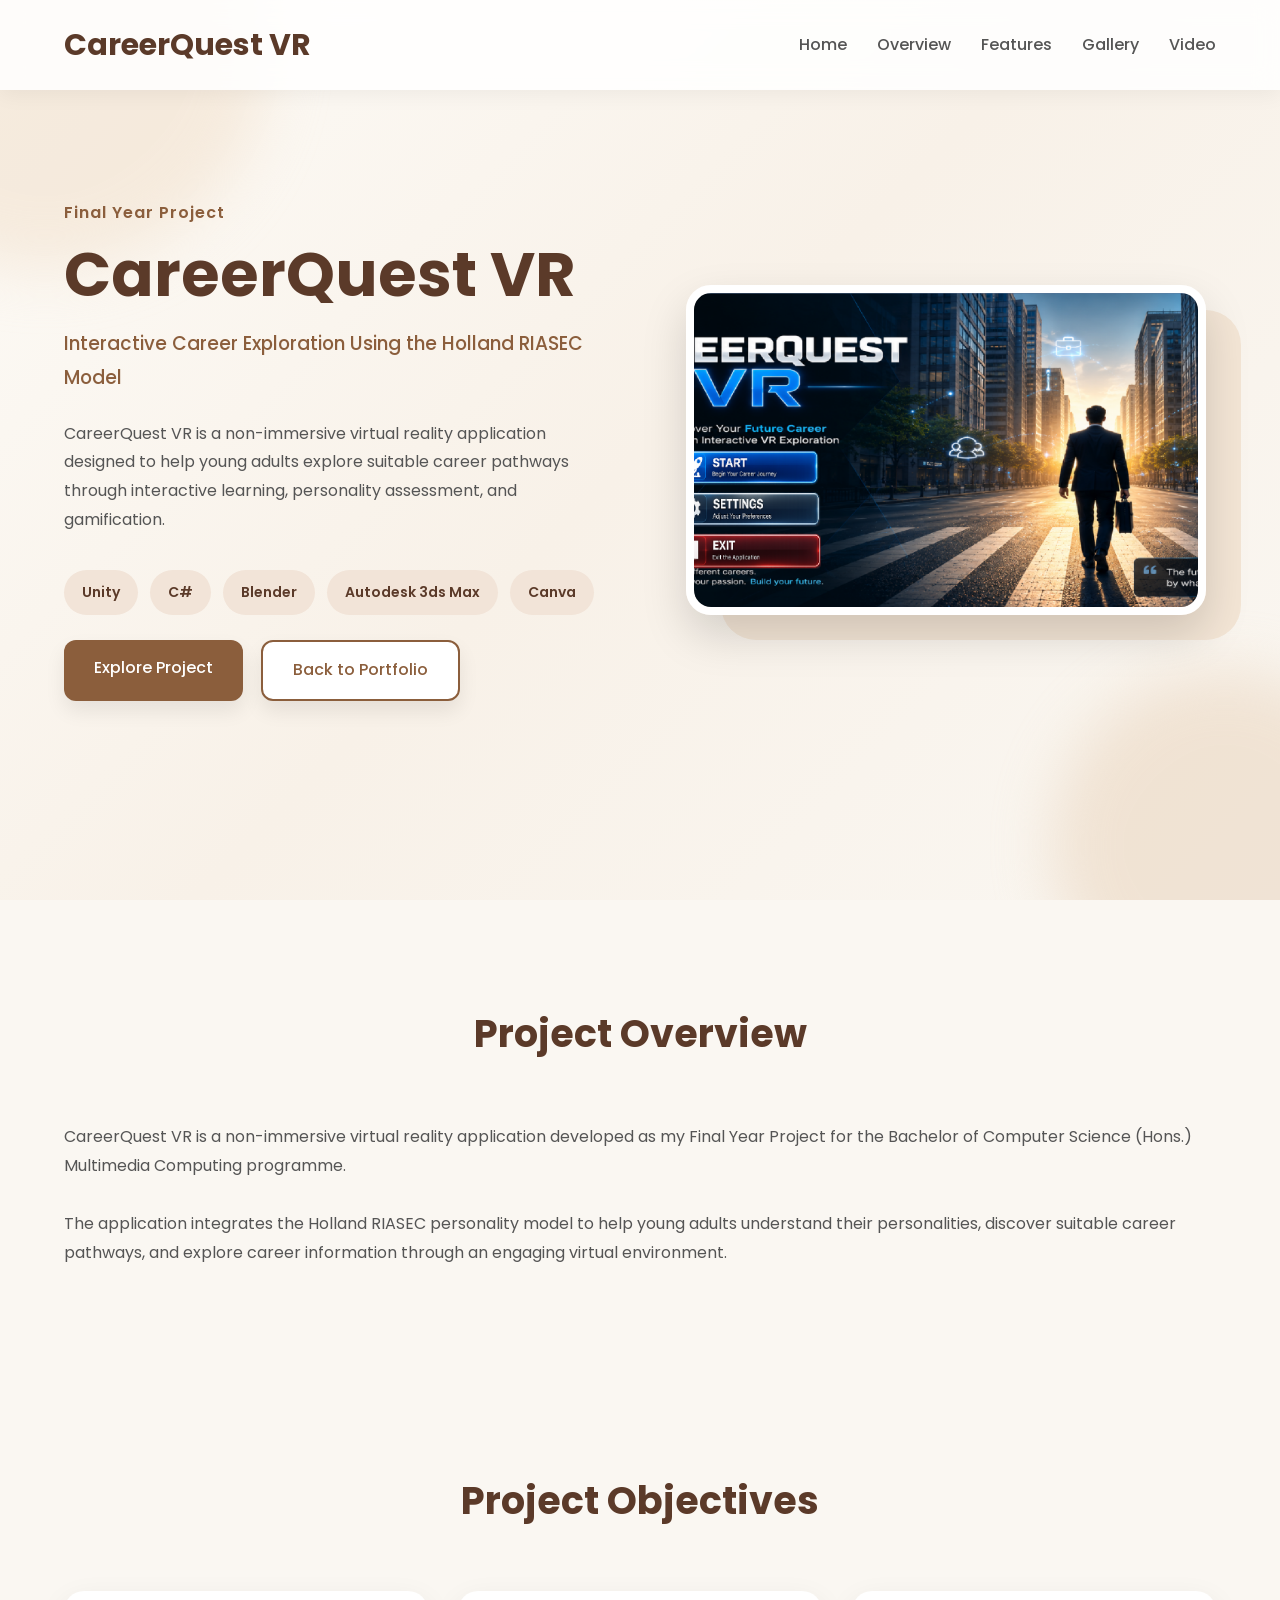
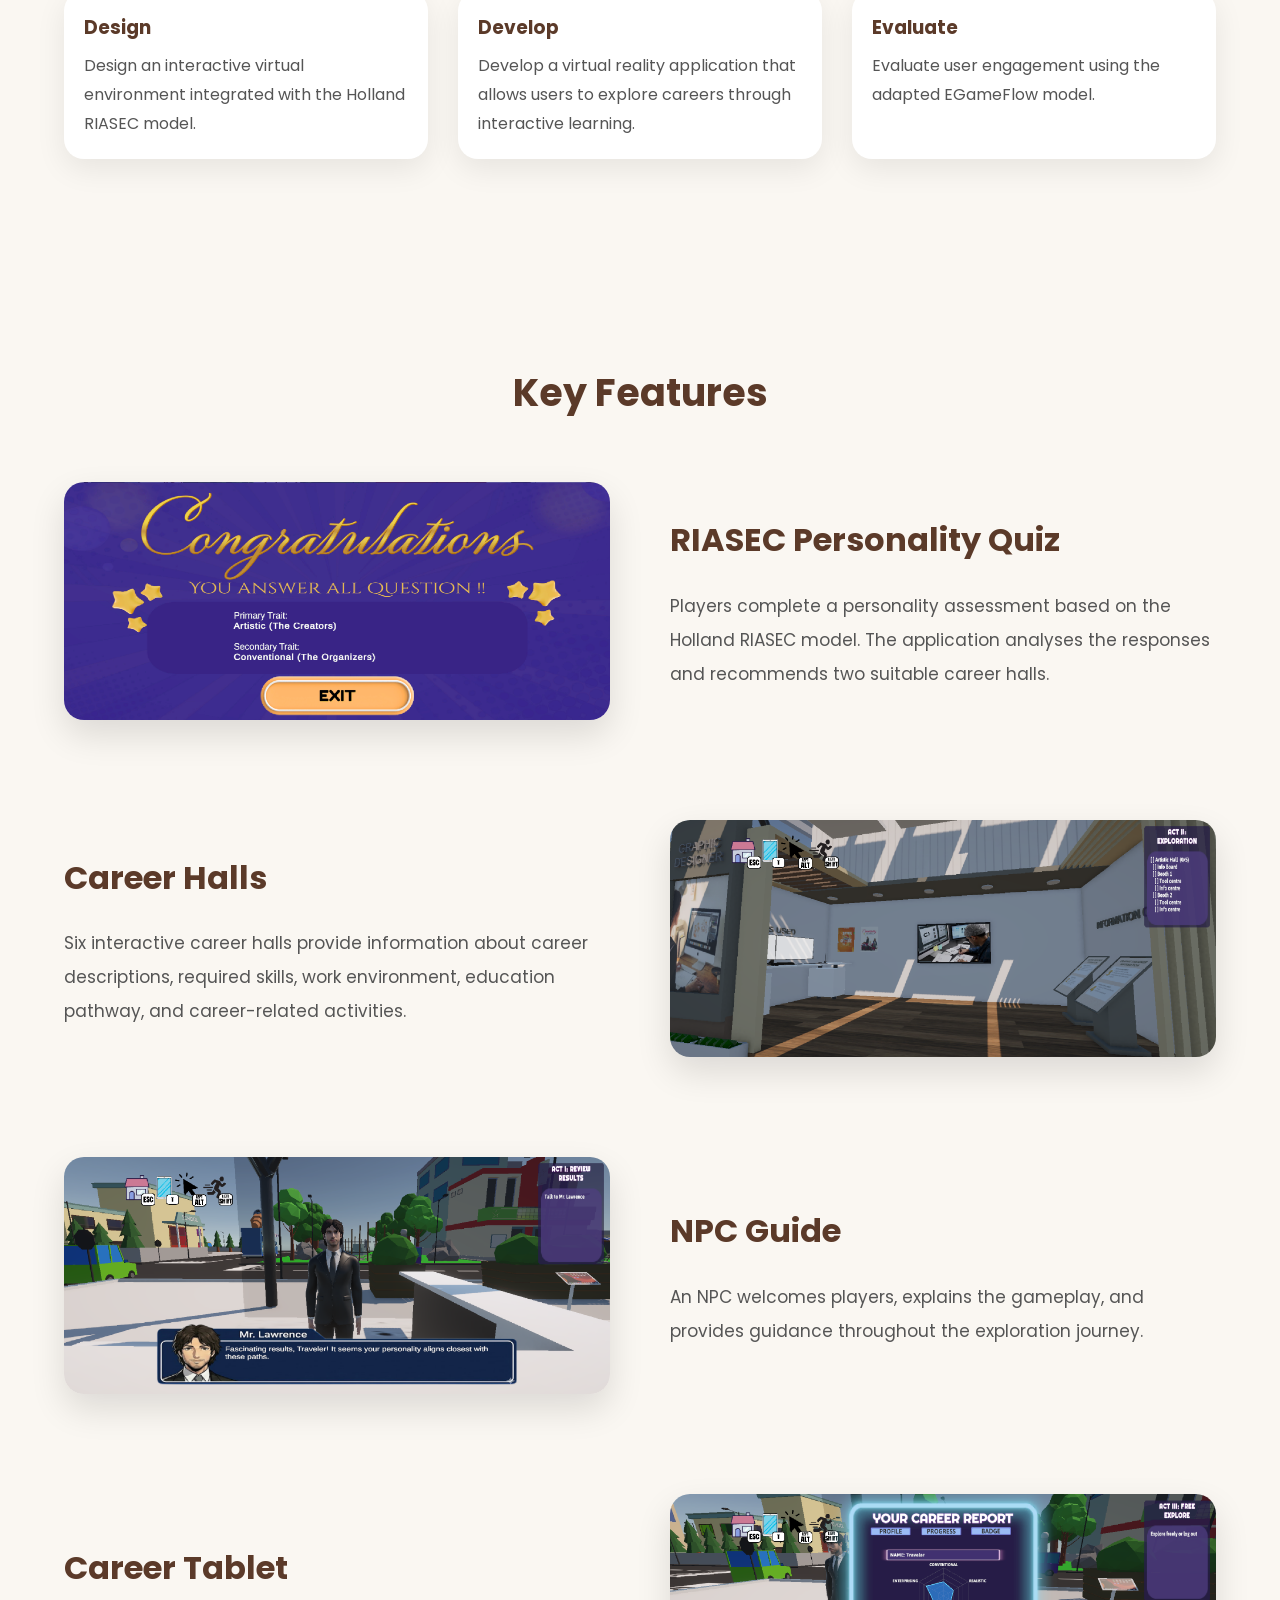
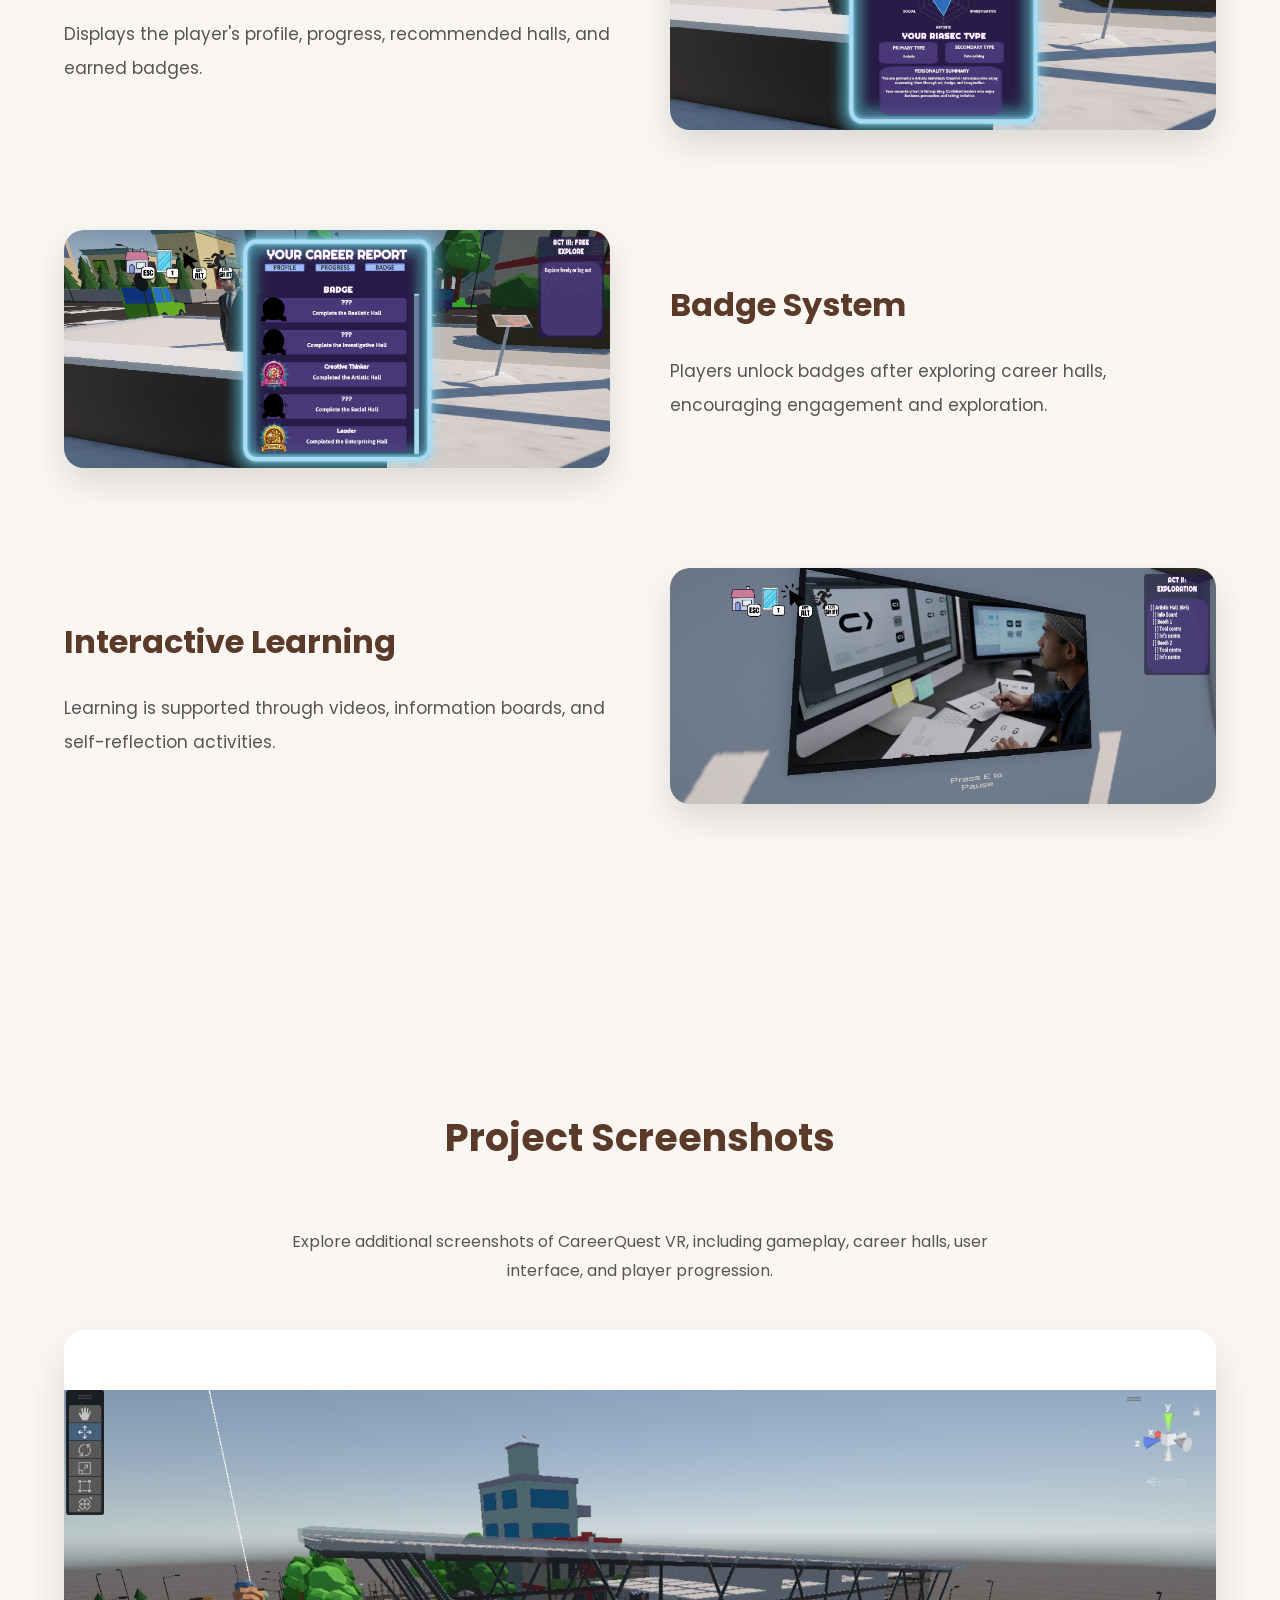
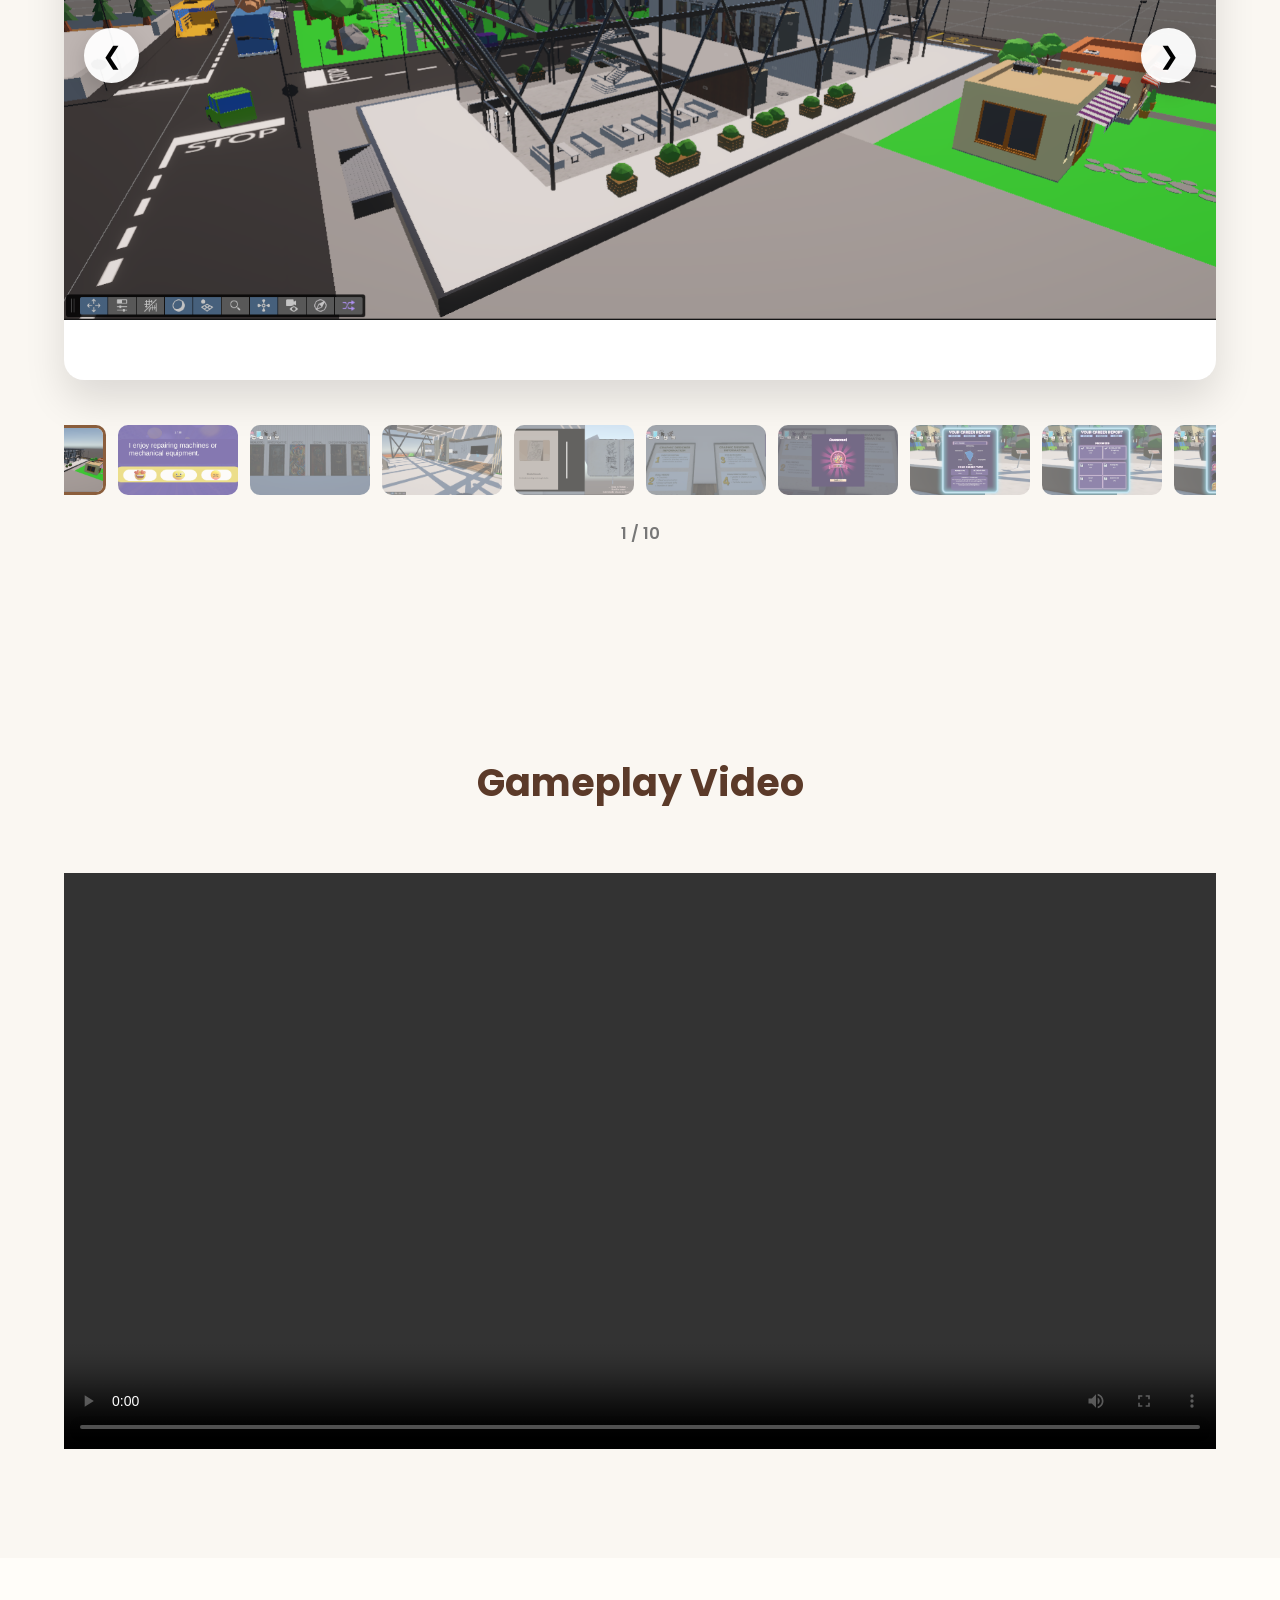
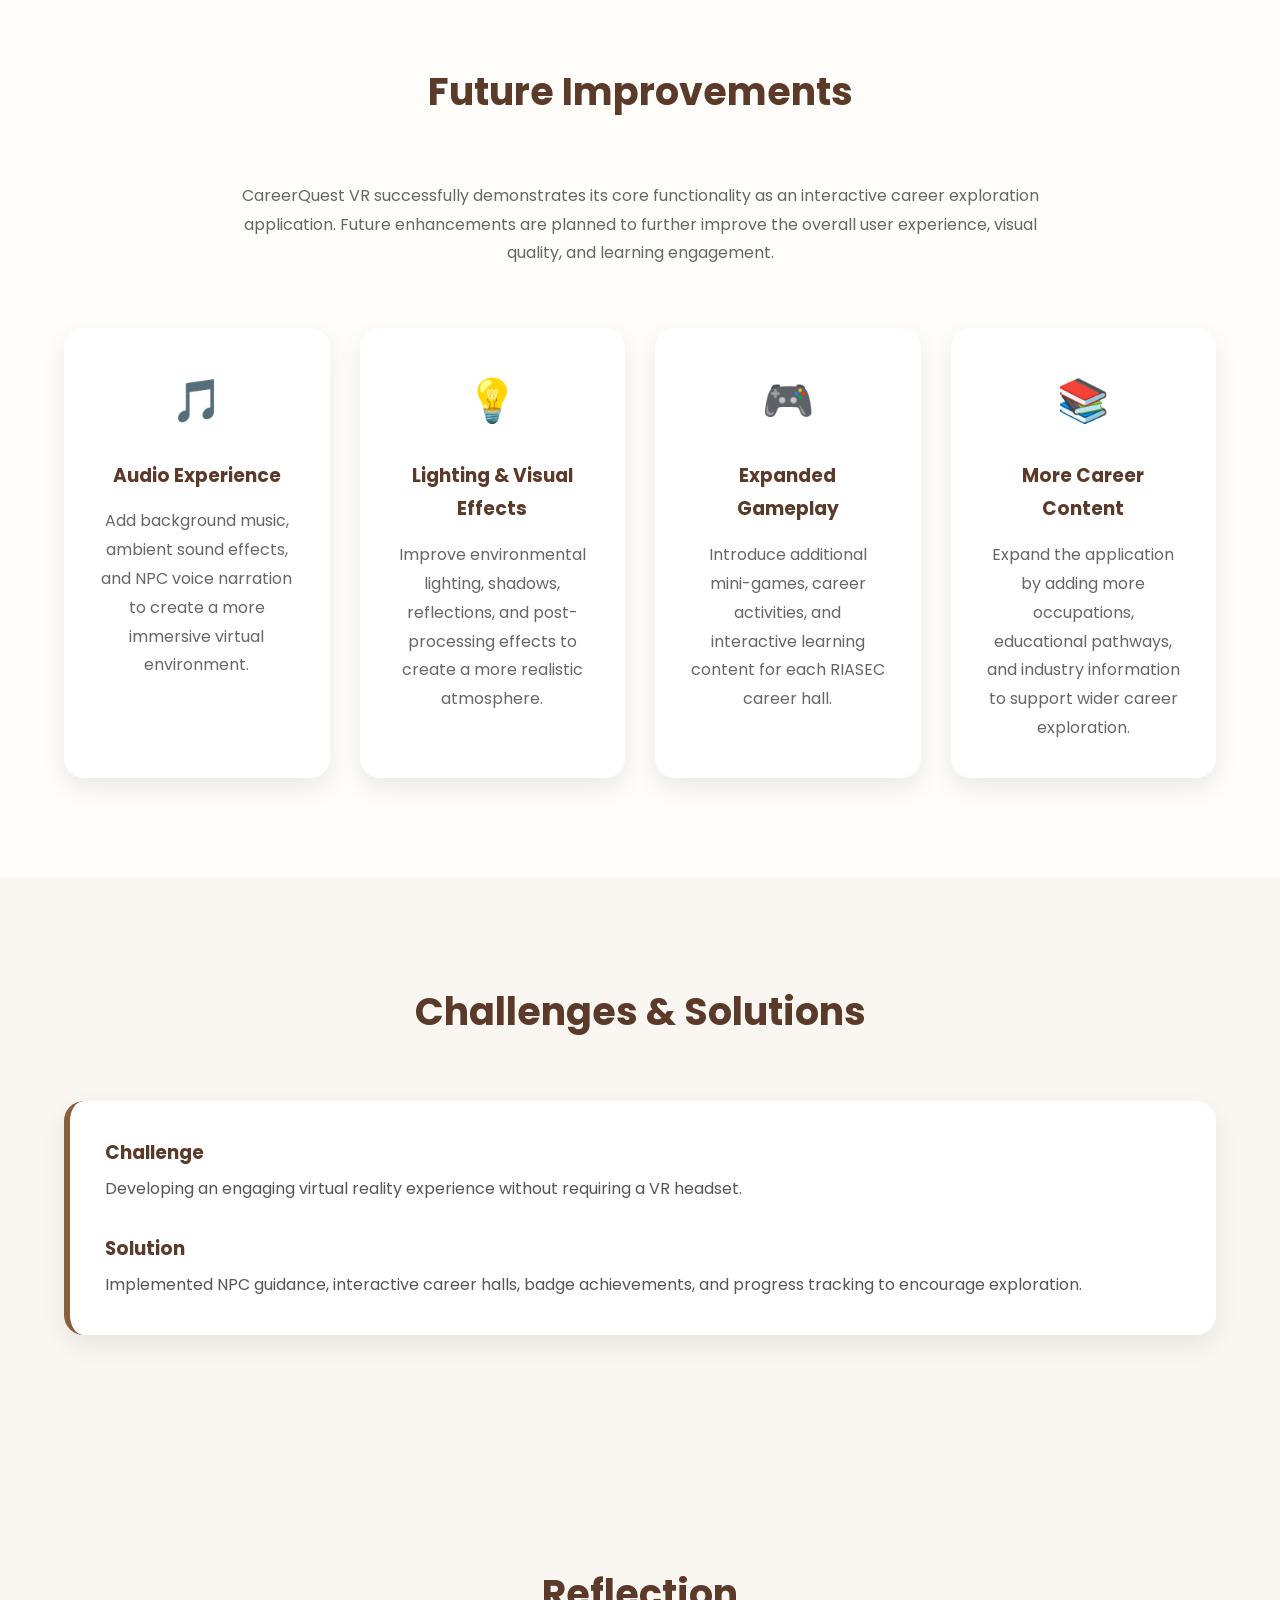
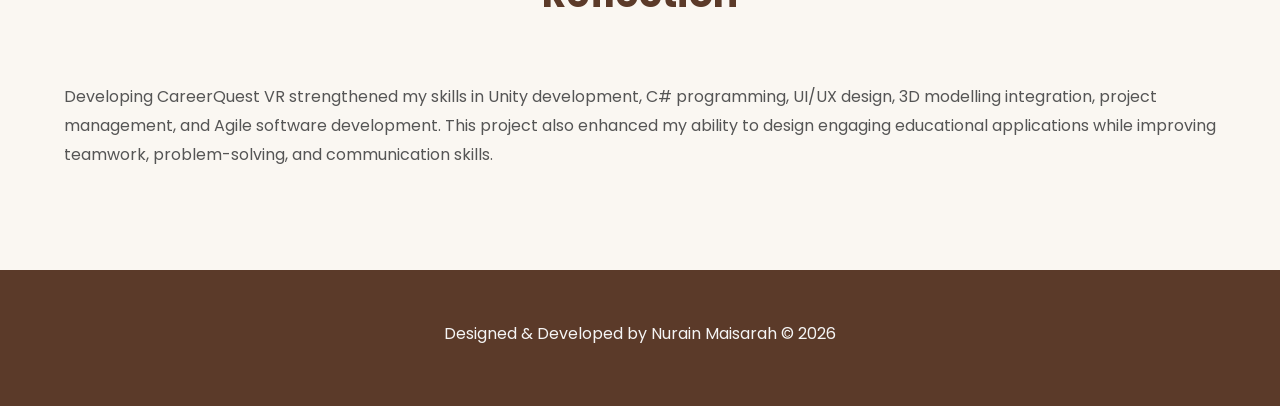
==== careerquest-vr.html @ 4474cc8d "Add files via upload Initial portfolio upload" ====
<!DOCTYPE html>
<html lang="en">

<head>

    <meta charset="UTF-8">

    <meta name="viewport"
          content="width=device-width, initial-scale=1.0">

    <title>CareerQuest VR | Nurain Maisarah</title>

    <link rel="stylesheet"
          href="style.css">

</head>

<body>

<!-- ================= HEADER ================= -->

<header>

    <div class="container">

        <nav>

            <h2 class="logo">

                CareerQuest VR

            </h2>

            <ul>

                <li><a href="index.html">Home</a></li>

                <li><a href="#overview">Overview</a></li>

                <li><a href="#features">Features</a></li>

                <li><a href="#gallery">Gallery</a></li>

                <li><a href="#video">Video</a></li>

            </ul>

        </nav>

    </div>

</header>

<!-- ================= HERO ================= -->

<section class="hero">

<div class="container hero-container">

<div class="hero-text">

<p class="greeting">

Final Year Project

</p>

<h1>

CareerQuest VR

</h1>

<h3>

Interactive Career Exploration
Using the Holland RIASEC Model

</h3>

<p class="intro">

CareerQuest VR is a non-immersive virtual reality application
designed to help young adults explore suitable career pathways
through interactive learning, personality assessment,
and gamification.

</p>

<div class="project-tags">

<span>Unity</span>

<span>C#</span>

<span>Blender</span>

<span>Autodesk 3ds Max</span>

<span>Canva</span>

</div>

<div class="hero-buttons">

<a href="#overview"
class="btn">

Explore Project

</a>

<a href="index.html"
class="btn secondary">

Back to Portfolio

</a>

</div>

</div>

<div class="project-hero-image">

<img src="images/CareerQuest/1.png"
alt="CareerQuest VR">

</div>

</div>

</section>

<!-- ================= OVERVIEW ================= -->

<section id="overview">

<div class="container">

<h2>

Project Overview

</h2>

<p>

CareerQuest VR is a non-immersive virtual reality application
developed as my Final Year Project for the Bachelor of Computer
Science (Hons.) Multimedia Computing programme.

</p>

<br>

<p>

The application integrates the Holland RIASEC personality model
to help young adults understand their personalities,
discover suitable career pathways, and explore career information
through an engaging virtual environment.

</p>

</div>

</section>

<!-- ================= OBJECTIVES ================= -->

<section>

<div class="container">

<h2>

Project Objectives

</h2>

<div class="project-grid">

<div class="project-card">

<h3>

Design

</h3>

<p>

Design an interactive virtual environment
integrated with the Holland RIASEC model.

</p>

</div>

<div class="project-card">

<h3>

Develop

</h3>

<p>

Develop a virtual reality application
that allows users to explore careers
through interactive learning.

</p>

</div>

<div class="project-card">

<h3>

Evaluate

</h3>

<p>

Evaluate user engagement using
the adapted EGameFlow model.

</p>

</div>

</div>

</div>

</section>

<!-- ================= FEATURES ================= -->

<section id="features">

<div class="container">

<h2>

Key Features

</h2>

<!-- Feature 1 -->

<div class="feature-section">

    <div class="feature-image">

        <img src="images/CareerQuest/5.png"
             alt="RIASEC Quiz">

    </div>

    <div class="feature-text">

        <h3>RIASEC Personality Quiz</h3>

        <p>

            Players complete a personality assessment
            based on the Holland RIASEC model.
            The application analyses the responses
            and recommends two suitable career halls.

        </p>

    </div>

</div>

<!-- Feature 2 -->

<div class="feature-section reverse">

    <div class="feature-image">

        <img src="images/CareerQuest/8.png">

    </div>

    <div class="feature-text">

        <h3>Career Halls</h3>

        <p>

            Six interactive career halls provide
            information about career descriptions,
            required skills,
            work environment,
            education pathway,
            and career-related activities.

        </p>

    </div>

</div>

<!-- Feature 3 -->

<div class="feature-section">

    <div class="feature-image">

        <img src="images/CareerQuest/3.png">

    </div>

    <div class="feature-text">

        <h3>NPC Guide</h3>

        <p>

            An NPC welcomes players,
            explains the gameplay,
            and provides guidance
            throughout the exploration journey.

        </p>

    </div>

</div>

<!-- Feature 4 -->

<div class="feature-section reverse">

    <div class="feature-image">

        <img src="images/CareerQuest/13.png">

    </div>

    <div class="feature-text">

        <h3>Career Tablet</h3>

        <p>

            Displays the player's profile,
            progress,
            recommended halls,
            and earned badges.

        </p>

    </div>

</div>

<!-- Feature 5 -->

<div class="feature-section">

    <div class="feature-image">

        <img src="images/CareerQuest/15.png">

    </div>

    <div class="feature-text">

        <h3>Badge System</h3>

        <p>

            Players unlock badges after
            exploring career halls,
            encouraging engagement
            and exploration.

        </p>

    </div>

</div>

<!-- Feature 6 -->

<div class="feature-section reverse">

    <div class="feature-image">

        <img src="images/CareerQuest/10.png">

    </div>

    <div class="feature-text">

        <h3>Interactive Learning</h3>

        <p>

            Learning is supported through
            videos,
            information boards,
            and self-reflection activities.

        </p>

    </div>

</div>

</div>

</section>

<!-- ================= GALLERY ================= -->

<section id="gallery">

<div class="container">

<h2>

Project Screenshots

</h2>

<p class="gallery-description">

Explore additional screenshots of CareerQuest VR,
including gameplay, career halls, user interface,
and player progression.

</p>

<div class="gallery-viewer">

    <button class="gallery-nav" id="prevGallery">

        &#10094;

    </button>

    <img id="gallery-main"

         src="images/CareerQuest/2.png"

         alt="CareerQuest Screenshot">

    <button class="gallery-nav" id="nextGallery">

        &#10095;

    </button>

</div>

<div class="thumbnail-container">

    <img class="gallery-thumb active"
         src="images/CareerQuest/2.png">

    <img class="gallery-thumb"
         src="images/CareerQuest/4.png">

    <img class="gallery-thumb"
         src="images/CareerQuest/6.png">

    <img class="gallery-thumb"
         src="images/CareerQuest/7.png">

    <img class="gallery-thumb"
         src="images/CareerQuest/9.png">

    <img class="gallery-thumb"
         src="images/CareerQuest/11.png">

    <img class="gallery-thumb"
         src="images/CareerQuest/12.png">

    <img class="gallery-thumb"
         src="images/CareerQuest/13.png">

    <img class="gallery-thumb"
         src="images/CareerQuest/14.png">

    <img class="gallery-thumb"
         src="images/CareerQuest/15.png">     

</div>

<p class="gallery-counter">

<span id="current-image">

1

</span>

/

10

</p>

</div>

</section>

<!-- ================= VIDEO ================= -->

<section id="video">

<div class="container">

<h2>

Gameplay Video

</h2>

<video controls width="100%">

<source src="video\CareerQuest Flow.mp4"
type="video/mp4">

</video>

</div>

</section>

<!-- ==========================================
     FUTURE IMPROVEMENTS
========================================== -->

<section id="future">

    <div class="container">

        <h2>Future Improvements</h2>

        <p class="future-intro">

            CareerQuest VR successfully demonstrates its core functionality
            as an interactive career exploration application. Future
            enhancements are planned to further improve the overall user
            experience, visual quality, and learning engagement.

        </p>

        <div class="future-grid">

            <div class="future-card">

                <div class="future-icon">🎵</div>

                <h3>Audio Experience</h3>

                <p>

                    Add background music, ambient sound effects,
                    and NPC voice narration to create a more
                    immersive virtual environment.

                </p>

            </div>

            <div class="future-card">

                <div class="future-icon">💡</div>

                <h3>Lighting & Visual Effects</h3>

                <p>

                    Improve environmental lighting,
                    shadows, reflections,
                    and post-processing effects
                    to create a more realistic atmosphere.

                </p>

            </div>

            <div class="future-card">

                <div class="future-icon">🎮</div>

                <h3>Expanded Gameplay</h3>

                <p>

                    Introduce additional mini-games,
                    career activities,
                    and interactive learning content
                    for each RIASEC career hall.

                </p>

            </div>

            <div class="future-card">

                <div class="future-icon">📚</div>

                <h3>More Career Content</h3>

                <p>

                    Expand the application by adding
                    more occupations,
                    educational pathways,
                    and industry information
                    to support wider career exploration.

                </p>

            </div>

        </div>

    </div>

</section>

<!-- ================= CHALLENGES ================= -->

<section>

<div class="container">

<h2>

Challenges & Solutions

</h2>

<div class="education-card">

<h3>

Challenge

</h3>

<p>

Developing an engaging virtual reality
experience without requiring a VR headset.

</p>

<br>

<h3>

Solution

</h3>

<p>

Implemented NPC guidance,
interactive career halls,
badge achievements,
and progress tracking
to encourage exploration.

</p>

</div>

</div>

</section>

<!-- ================= REFLECTION ================= -->

<section>

<div class="container">

<h2>

Reflection

</h2>

<p>

Developing CareerQuest VR strengthened my
skills in Unity development, C# programming,
UI/UX design, 3D modelling integration,
project management, and Agile software
development. This project also enhanced
my ability to design engaging educational
applications while improving teamwork,
problem-solving, and communication skills.

</p>

</div>

</section>

<!-- ================= FOOTER ================= -->

<footer>

<p>

Designed & Developed by Nurain Maisarah © 2026

</p>

</footer>

<script src="script.js"></script>

</body>

</html>
---- style.css ----
/* =====================================================
   GOOGLE FONT
===================================================== */

@import url('https://fonts.googleapis.com/css2?family=Poppins:wght@300;400;500;600;700&display=swap');

/* =====================================================
   RESET
===================================================== */

*{
    margin:0;
    padding:0;
    box-sizing:border-box;
    scroll-behavior:smooth;
    font-family:'Poppins',sans-serif;
}

html{

    scroll-padding-top:90px;

}

body{

    background:#FAF7F2;

    color:#444;

    line-height:1.8;

    overflow-x:hidden;

}

/* =====================================================
   CONTAINER
===================================================== */

.container{

    width:90%;

    max-width:1200px;

    margin:auto;

}

/* =====================================================
   COMMON
===================================================== */

section{

    padding:100px 0;

}

section h2{

    text-align:center;

    color:#5B3A29;

    font-size:38px;

    margin-bottom:55px;

    font-weight:700;

}

p{

    color:#555;

}

img{

    max-width:100%;

    display:block;

}

/* =====================================================
   HEADER
===================================================== */

header{

    position:fixed;

    top:0;

    left:0;

    width:100%;

    z-index:999;

    background:rgba(255,255,255,.85);

    backdrop-filter:blur(12px);

    box-shadow:0 5px 20px rgba(0,0,0,.05);

}

nav{

    display:flex;

    justify-content:space-between;

    align-items:center;

    padding:18px 0;

}

.logo{

    color:#5B3A29;

    font-size:30px;

    font-weight:700;

}

nav ul{

    display:flex;

    list-style:none;

    gap:30px;

}

nav ul li{

    list-style:none;

}

nav ul li a{

    text-decoration:none;

    color:#555;

    font-weight:500;

    transition:.3s;

    position:relative;

}

nav ul li a::after{

    content:"";

    position:absolute;

    left:0;

    bottom:-5px;

    width:0;

    height:2px;

    background:#8B5E3C;

    transition:.3s;

}

nav ul li a:hover{

    color:#8B5E3C;

}

nav ul li a:hover::after{

    width:100%;

}

/* =====================================================
   BUTTONS
===================================================== */

.btn{

    display:inline-block;

    padding:14px 30px;

    border-radius:12px;

    text-decoration:none;

    background:#8B5E3C;

    color:white;

    font-weight:500;

    transition:.3s;

    box-shadow:0 10px 20px rgba(0,0,0,.08);

}

.btn:hover{

    transform:translateY(-5px);

}

.btn.secondary{

    background:white;

    color:#8B5E3C;

    border:2px solid #8B5E3C;

}

.btn.secondary:hover{

    background:#8B5E3C;

    color:white;

}

/* =====================================================
   HERO
===================================================== */

.hero{

    min-height:100vh;

    display:flex;

    align-items:center;

    position:relative;

    overflow:hidden;

    background:linear-gradient(
        135deg,
        #FDFBF7,
        #F8F1E8,
        #FAF7F2);

}

/* Decorative Blob */

.hero::before{

    content:"";

    position:absolute;

    width:450px;

    height:450px;

    background:#F0DDC7;

    border-radius:50%;

    top:-180px;

    left:-180px;

    opacity:.5;

    filter:blur(30px);

}

.hero::after{

    content:"";

    position:absolute;

    width:350px;

    height:350px;

    background:#E6CDB2;

    border-radius:50%;

    bottom:-120px;

    right:-120px;

    opacity:.45;

    filter:blur(30px);

}

.hero-container{

    display:flex;

    justify-content:space-between;

    align-items:center;

    gap:70px;

    position:relative;

    z-index:2;

}

.hero-text{

    flex:1;

}

.greeting{

    color:#8B5E3C;

    font-weight:600;

    margin-bottom:10px;

    letter-spacing:1px;

}

.hero-text h1{

    font-size:62px;

    color:#5B3A29;

    line-height:1.2;

    margin-bottom:15px;

}

.hero-text h3{

    color:#8B5E3C;

    font-weight:500;

    margin-bottom:25px;

}

.intro{

    max-width:520px;

    margin-bottom:35px;

}

.hero-buttons{

    display:flex;

    gap:18px;

    flex-wrap:wrap;

}

/* =====================================================
   HERO IMAGE (Portfolio)
===================================================== */

.hero-image{

    flex:1;
    text-align:center;
    position:relative;

}

.hero-image::before{

    content:"";

    position:absolute;

    width:350px;
    height:350px;

    background:#F3E5D5;

    border-radius:50%;

    top:50%;
    left:50%;

    transform:translate(-50%,-50%);

    z-index:-1;

}

.hero-image img{

    width:330px;
    height:330px;

    object-fit:cover;

    border-radius:50%;

    border:8px solid white;

    box-shadow:0 20px 40px rgba(0,0,0,.15);

}

/* =====================================================
   PROJECT HERO IMAGE (CareerQuest)
===================================================== */

.project-hero-image{

    flex:1;
    position:relative;
    display:flex;
    justify-content:center;
    align-items:center;

}

.project-hero-image::before{

    content:"";

    position:absolute;

    width:520px;
    height:330px;

    background:#F3E5D5;

    border-radius:35px;

    transform:translate(35px,25px);

    z-index:-1;

}

.project-hero-image img{

    width:520px;
    height:330px;

    object-fit:cover;

    border-radius:25px;

    border:8px solid white;

    box-shadow:0 20px 45px rgba(0,0,0,.15);

}

/* =====================================================
   PROJECT HERO
===================================================== */

.project-hero{

    min-height:85vh;

}

.project-hero .hero-image img{

    width:520px;

    height:auto;

    border-radius:25px;

    border:none;

}

/* =====================================================
   ABOUT
===================================================== */

.about-container{

    display:flex;

    align-items:center;

    gap:60px;

}

.about-image{

    flex:1;

    display:flex;

    justify-content:center;

}

.about-image img{

    width:280px;

    border-radius:20px;

    box-shadow:0 15px 35px rgba(0,0,0,.12);

}

.about-text{

    flex:2;

}

.about-text p{

    margin-bottom:20px;

}

/* =====================================================
   EDUCATION
===================================================== */

#education{

    background:#FFFDF9;

}

.education-card{

    background:white;

    padding:35px;

    border-radius:20px;

    margin-bottom:25px;

    box-shadow:0 10px 25px rgba(0,0,0,.08);

    border-left:6px solid #8B5E3C;

    transition:.3s;

}

.education-card:hover{

    transform:translateY(-5px);

}

.education-card h3{

    color:#5B3A29;

    margin-bottom:5px;

}

.education-card h4{

    color:#8B5E3C;

    margin-bottom:10px;

    font-weight:500;

}

/* =====================================================
   SKILLS
===================================================== */

.skill-category{

    background:white;

    padding:30px;

    border-radius:20px;

    margin-bottom:35px;

    box-shadow:0 10px 25px rgba(0,0,0,.08);

    transition:.3s;

}

.skill-category:hover{

    transform:translateY(-5px);

}

.skill-category h3{

    color:#5B3A29;

    margin-bottom:25px;

    border-left:5px solid #8B5E3C;

    padding-left:15px;

}

.skills{

    display:flex;

    flex-wrap:wrap;

    gap:15px;

}

.skills span{

    background:#FAFAFA;

    border:1px solid #ECECEC;

    border-radius:30px;

    padding:12px 24px;

    font-weight:500;

    transition:.3s;

    cursor:default;

}

.skills span:hover{

    background:#8B5E3C;

    color:white;

    transform:translateY(-4px);

    box-shadow:0 10px 20px rgba(139,94,60,.25);

}

/* =====================================================
   PROJECTS
===================================================== */

#projects{

    background:#FFFDF9;

}

.featured-project{

    display:grid;

    grid-template-columns:1.2fr 1fr;

    gap:45px;

    background:white;

    padding:35px;

    border-radius:25px;

    box-shadow:0 15px 35px rgba(0,0,0,.08);

    margin-bottom:70px;

}

/* =====================================================
   PROJECT IMAGE
===================================================== */

.project-media{

    display:flex;

    flex-direction:column;

}

#main-image{

    width:100%;

    height:400px;

    object-fit:cover;

    border-radius:20px;

    box-shadow:0 15px 35px rgba(0,0,0,.12);

}

.thumbnail-container{

    display:flex;

    justify-content:center;

    gap:15px;

    margin-top:20px;

}

.thumbnail{

    width:120px;

    height:80px;

    object-fit:cover;

    border-radius:12px;

    cursor:pointer;

    border:3px solid transparent;

    transition:.3s;

}

.thumbnail:hover{

    transform:translateY(-5px);

}

.thumbnail.active{

    border-color:#8B5E3C;

}

/* =====================================================
   PROJECT INFO
===================================================== */

.project-info{

    display:flex;

    flex-direction:column;

    justify-content:center;

}

.project-type{

    color:#8B5E3C;

    font-weight:600;

    text-transform:uppercase;

    letter-spacing:1px;

    margin-bottom:10px;

}

.project-info h3{

    font-size:36px;

    color:#5B3A29;

    margin-bottom:20px;

}

.project-info p{

    margin-bottom:20px;

}

/* =====================================================
   FEATURE LIST
===================================================== */

.feature-list{

    margin:20px 0;

    padding-left:20px;

}

.feature-list li{

    margin-bottom:10px;

}

/* ==========================================
   FEATURE SECTION
========================================== */

.feature-section{

    display:grid;

    grid-template-columns:1fr 1fr;

    gap:60px;

    align-items:center;

    margin-bottom:100px;

}

.feature-section.reverse .feature-image{

    order:2;

}

.feature-section.reverse .feature-text{

    order:1;

}

.feature-image img{

    width:100%;

    border-radius:20px;

    box-shadow:0 15px 35px rgba(0,0,0,.12);

}

.feature-text h3{

    font-size:32px;

    color:#5B3A29;

    margin-bottom:20px;

}

.feature-text p{

    line-height:2;

    font-size:17px;

    color:#555;

}

@media(max-width:900px){

.feature-section{

    grid-template-columns:1fr;

}

.feature-section.reverse .feature-image,

.feature-section.reverse .feature-text{

    order:unset;

}

.feature-text{

    text-align:center;

}

}

/* ==========================================
   PROJECT SCREENSHOTS
========================================== */

.gallery-description{

    text-align:center;

    max-width:750px;

    margin:0 auto 45px;

}

.gallery-viewer{

    position:relative;

    display:flex;

    justify-content:center;

    align-items:center;

}

#gallery-main{

    width:100%;

    max-width:1200px;

    height:650px;

    object-fit:contain;

    background:white;

    border-radius:20px;

    box-shadow:0 20px 40px rgba(0,0,0,.12);

}

.gallery-nav{

    position:absolute;

    width:55px;

    height:55px;

    border:none;

    border-radius:50%;

    background:rgba(255,255,255,.95);

    font-size:24px;

    cursor:pointer;

    transition:.3s;

    box-shadow:0 8px 20px rgba(0,0,0,.15);

}

.gallery-nav:hover{

    background:#8B5E3C;

    color:white;

}

#prevGallery{

    left:20px;

}

#nextGallery{

    right:20px;

}

.thumbnail-container{

    display:flex;

    gap:12px;

    overflow-x:auto;

    padding:25px 5px;

    scroll-behavior:smooth;

}

.thumbnail-container::-webkit-scrollbar{

    height:8px;

}

.thumbnail-container::-webkit-scrollbar-thumb{

    background:#B89272;

    border-radius:20px;

}

.gallery-thumb{

    width:120px;

    height:70px;

    object-fit:cover;

    border-radius:10px;

    cursor:pointer;

    opacity:.6;

    transition:.3s;

    flex-shrink:0;

}

.gallery-thumb:hover{

    opacity:1;

    transform:translateY(-3px);

}

.gallery-thumb.active{

    opacity:1;

    border:3px solid #8B5E3C;

}

.gallery-counter{

    text-align:center;

    font-weight:600;

    color:#777;

}

/* ==========================================
   FUTURE IMPROVEMENTS
========================================== */

#future{

    background:#FFFDF9;

}

.future-intro{

    max-width:850px;

    margin:0 auto 60px;

    text-align:center;

    color:#666;

}

.future-grid{

    display:grid;

    grid-template-columns:repeat(auto-fit,minmax(250px,1fr));

    gap:30px;

}

.future-card{

    background:white;

    padding:35px;

    border-radius:20px;

    text-align:center;

    box-shadow:0 10px 25px rgba(0,0,0,.08);

    transition:.3s;

}

.future-card:hover{

    transform:translateY(-8px);

}

.future-icon{

    font-size:42px;

    margin-bottom:20px;

}

.future-card h3{

    color:#5B3A29;

    margin-bottom:15px;

}

.future-card p{

    color:#666;

    line-height:1.8;

}

/* =====================================================
   PROJECT TAGS
===================================================== */

.project-tags{

    display:flex;

    flex-wrap:wrap;

    gap:12px;

    margin-top:30px;

    margin-bottom:25px;

}

.project-tags span{

    background:#F2E4D8;

    color:#5B3A29;

    padding:10px 18px;

    border-radius:25px;

    font-size:14px;

    font-weight:600;

    transition:.3s;

}

.project-tags span:hover{

    background:#8B5E3C;

    color:white;

}

/* =====================================================
   PROJECT BUTTONS
===================================================== */

.project-buttons{

    display:flex;

    gap:18px;

    flex-wrap:wrap;

    margin-top:0;

}

/* =====================================================
   OTHER PROJECTS
===================================================== */

.other-title{

    margin-top:70px;

}

.project-grid{

    display:grid;

    grid-template-columns:repeat(auto-fit,minmax(280px,1fr));

    gap:30px;

}

.project-card{

    background:white;

    border-radius:20px;

    overflow:hidden;

    box-shadow:0 10px 30px rgba(0,0,0,.08);

    transition:.3s;

}

.project-card:hover{

    transform:translateY(-8px);

}

.project-card img{

    width:100%;

    height:220px;

    object-fit:cover;

}

.mobile-project .project-slider{

    background:#F7F7F7;

    display:flex;

    flex-direction:column;

    align-items:center;

}

.mobile-project .slider-image{

    width:220px;

    height:400px;

    object-fit:contain;

}

.portrait-project .slider-image{

    width:220px;

    height:380px;

    object-fit:contain;

    margin:auto;

}

.portrait-project .project-slider{

    display:flex;

    flex-direction:column;

    align-items:center;

    background:#F7F7F7;

}

.project-card h3{

    color:#5B3A29;

    padding:20px 20px 8px;

}

.project-card p{

    padding:0 20px 20px;

}

.project-content{

    padding:25px;

}

.project-content h3{

    color:#5B3A29;

    margin-bottom:12px;

}

.project-content p{

    margin-bottom:20px;

    font-size:15px;

}

.project-content h4{

    color:#8B5E3C;

    margin:20px 0 10px;

    font-size:17px;

}

.mini-feature-list{

    padding-left:18px;

}

.mini-feature-list li{

    margin-bottom:8px;

    font-size:15px;

}

.project-content small{

    display:block;

    margin-top:20px;

    color:#888;

    font-style:italic;

}

.project-slider{

    position:relative;

}

.slider-image{

    width:100%;

    height:220px;

    object-fit:cover;

}

.slider-dots{

    display:flex;

    justify-content:center;

    gap:8px;

    padding:12px 0;

}

.slider-dots span{

    width:8px;

    height:8px;

    border-radius:50%;

    background:#D6C7B8;

}

.slider-dots span.active{

    background:#8B5E3C;

}

/* =====================================================
   TIMELINE
===================================================== */

.timeline{

    display:grid;

    grid-template-columns:repeat(auto-fit,minmax(220px,1fr));

    gap:30px;

}

.timeline-item{

    background:white;

    padding:35px;

    border-radius:20px;

    text-align:center;

    box-shadow:0 10px 25px rgba(0,0,0,.08);

    transition:.3s;

}

.timeline-item:hover{

    transform:translateY(-6px);

}

.timeline-circle{

    width:60px;

    height:60px;

    margin:auto;

    margin-bottom:20px;

    background:#8B5E3C;

    color:white;

    border-radius:50%;

    display:flex;

    justify-content:center;

    align-items:center;

    font-size:22px;

    font-weight:700;

}

.timeline-item h3{

    color:#5B3A29;

    margin-bottom:15px;

}

/* =====================================================
   VIDEO
===================================================== */

.video-container{

    max-width:900px;

    margin:auto;

}

.video-container video{

    width:100%;

    border-radius:20px;

    box-shadow:0 15px 35px rgba(0,0,0,.12);

}

/* =====================================================
   PROJECT HIGHLIGHTS
===================================================== */

.highlights{

    display:grid;

    grid-template-columns:repeat(auto-fit,minmax(250px,1fr));

    gap:25px;

}

.highlight-card{

    background:white;

    border-radius:20px;

    padding:30px;

    text-align:center;

    box-shadow:0 10px 25px rgba(0,0,0,.08);

    transition:.3s;

}

.highlight-card:hover{

    transform:translateY(-8px);

}

.highlight-card h3{

    color:#5B3A29;

    margin-bottom:15px;

}

.highlight-card p{

    color:#666;

}

/* =====================================================
   CONTACT
===================================================== */

.contact-container{

    display:grid;

    grid-template-columns:repeat(auto-fit,minmax(250px,1fr));

    gap:30px;

}

.contact-card{

    background:white;

    text-decoration:none;

    color:#444;

    text-align:center;

    padding:35px;

    border-radius:20px;

    box-shadow:0 10px 25px rgba(0,0,0,.08);

    transition:.35s;

}

.contact-card:hover{

    background:#8B5E3C;

    color:white;

    transform:translateY(-8px);

}

.contact-card .icon{

    font-size:42px;

    margin-bottom:20px;

}

.contact-card h3{

    margin-bottom:10px;

    font-size:22px;

}

.contact-card p{

    color:inherit;

    font-size:15px;

    word-break:break-word;

}

/* =====================================================
   FOOTER
===================================================== */

footer{

    background:#5B3A29;

    color:white;

    text-align:center;

    padding:50px 20px;

}

footer h3{

    font-size:30px;

    margin-bottom:10px;

}

footer p{

    color:#F5F5F5;

    margin-bottom:8px;

}

/* =====================================================
   ANIMATION
===================================================== */

.fade-up{

    opacity:0;

    transform:translateY(40px);

    transition:all .8s ease;

}

.fade-up.show{

    opacity:1;

    transform:translateY(0);

}

/* =====================================================
   SCROLLBAR
===================================================== */

::-webkit-scrollbar{

    width:10px;

}

::-webkit-scrollbar-track{

    background:#F3EEE8;

}

::-webkit-scrollbar-thumb{

    background:#B89272;

    border-radius:20px;

}

::-webkit-scrollbar-thumb:hover{

    background:#8B5E3C;

}

/* =====================================================
   RESPONSIVE
===================================================== */

@media(max-width:992px){

.hero-container{

    flex-direction:column-reverse;

    text-align:center;

    gap:40px;

}

.hero-image img{

    width:270px;

    height:270px;

}

.project-hero .hero-image img{

    width:100%;

    max-width:450px;

}

.about-container{

    flex-direction:column;

    text-align:center;

}

.featured-project{

    grid-template-columns:1fr;

}

.project-buttons{

    justify-content:center;

}

.hero-buttons{

    justify-content:center;

}

.skills{

    justify-content:center;

}

}

/* =====================================================
   MOBILE
===================================================== */

@media(max-width:768px){

nav{

    flex-direction:column;

    gap:15px;

}

nav ul{

    flex-wrap:wrap;

    justify-content:center;

    gap:18px;

}

.hero{

    padding-top:120px;

}

.hero-text h1{

    font-size:42px;

}

.hero-text h3{

    font-size:22px;

}

section{

    padding:80px 0;

}

section h2{

    font-size:30px;

}

.about-image img{

    width:220px;

}

#main-image{

    height:250px;

}

.thumbnail{

    width:80px;

    height:55px;

}

.project-card img{

    height:180px;

}

.timeline{

    grid-template-columns:1fr;

}

.contact-container{

    grid-template-columns:1fr;

}

.highlights{

    grid-template-columns:1fr;

}

}

/* =====================================================
   SMALL MOBILE
===================================================== */

@media(max-width:480px){

.container{

    width:92%;

}

.hero-text h1{

    font-size:34px;

}

.hero-text h3{

    font-size:20px;

}

.btn{

    width:100%;

    text-align:center;

}

.hero-buttons{

    flex-direction:column;

}

.project-buttons{

    flex-direction:column;

}

.thumbnail-container{

    gap:8px;

}

.thumbnail{

    width:70px;

    height:45px;

}

.project-tags{

    justify-content:center;

}

.skills{

    justify-content:center;

}

}
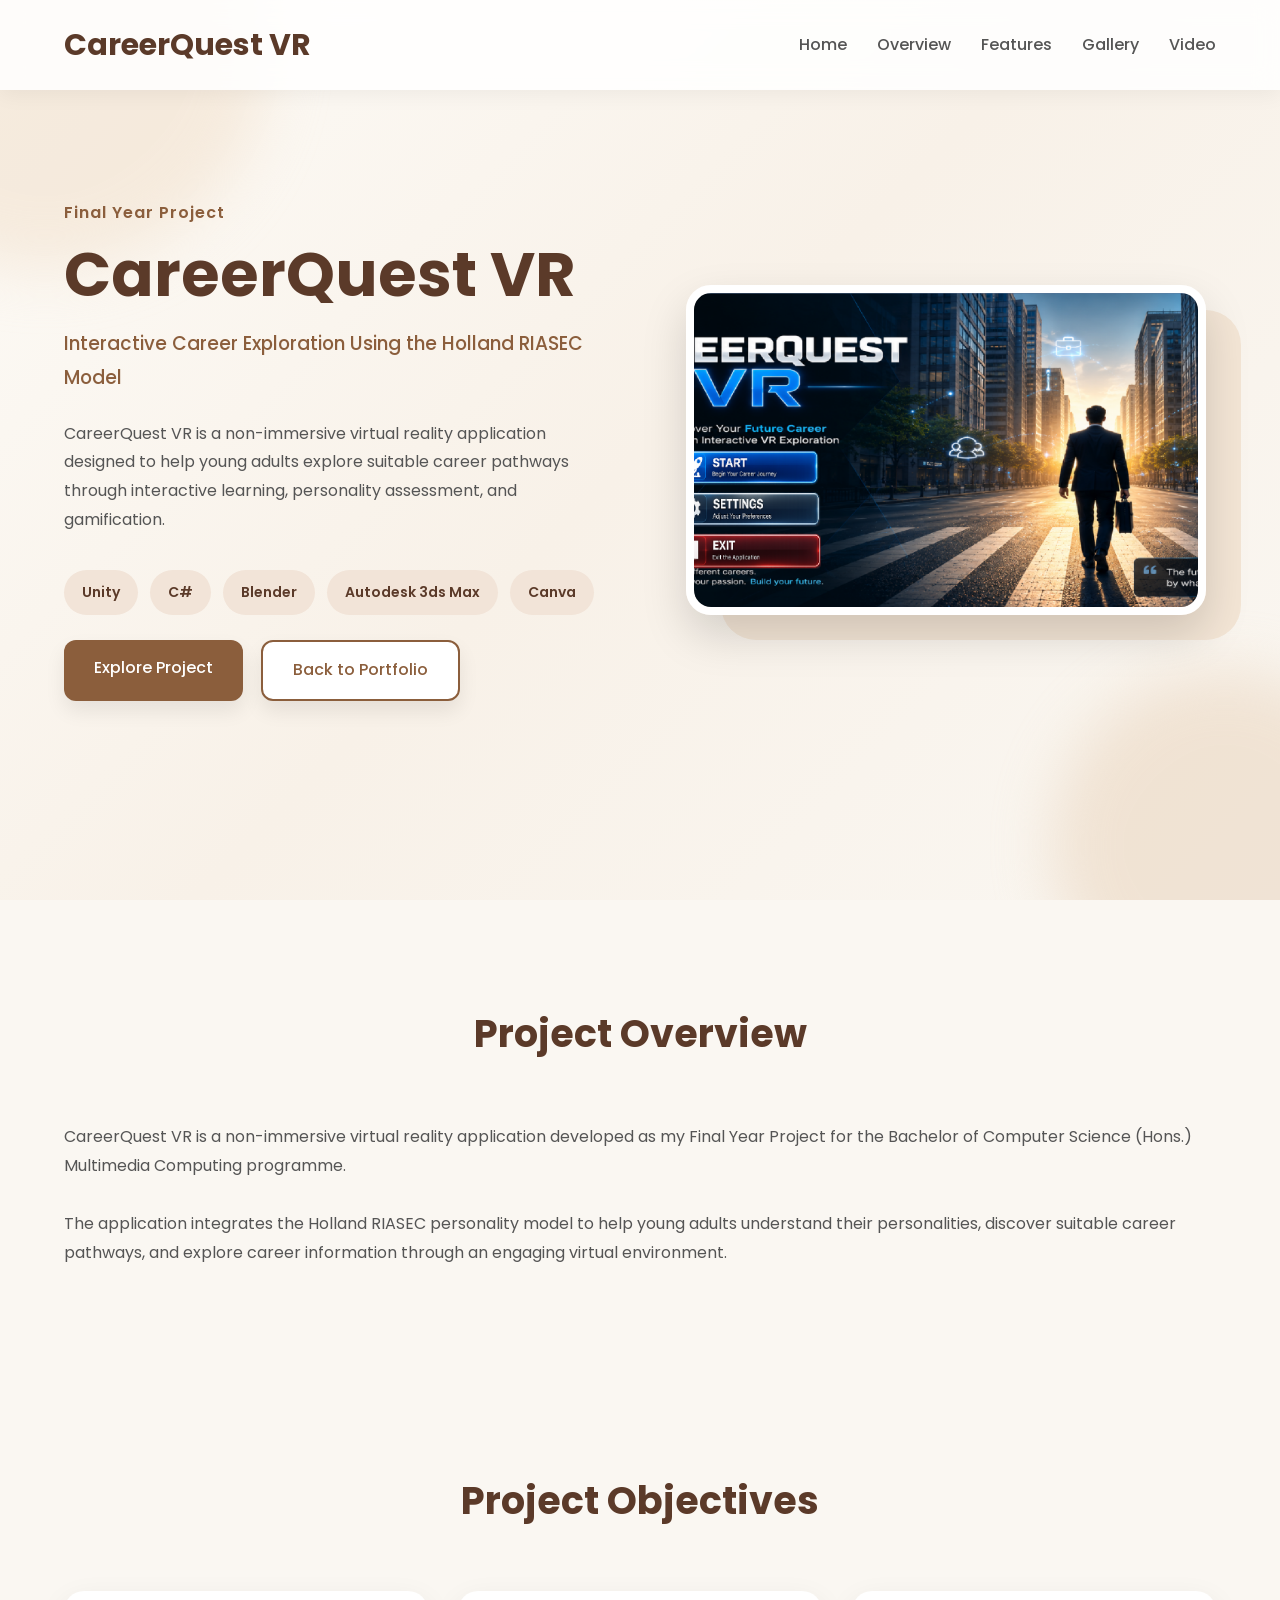
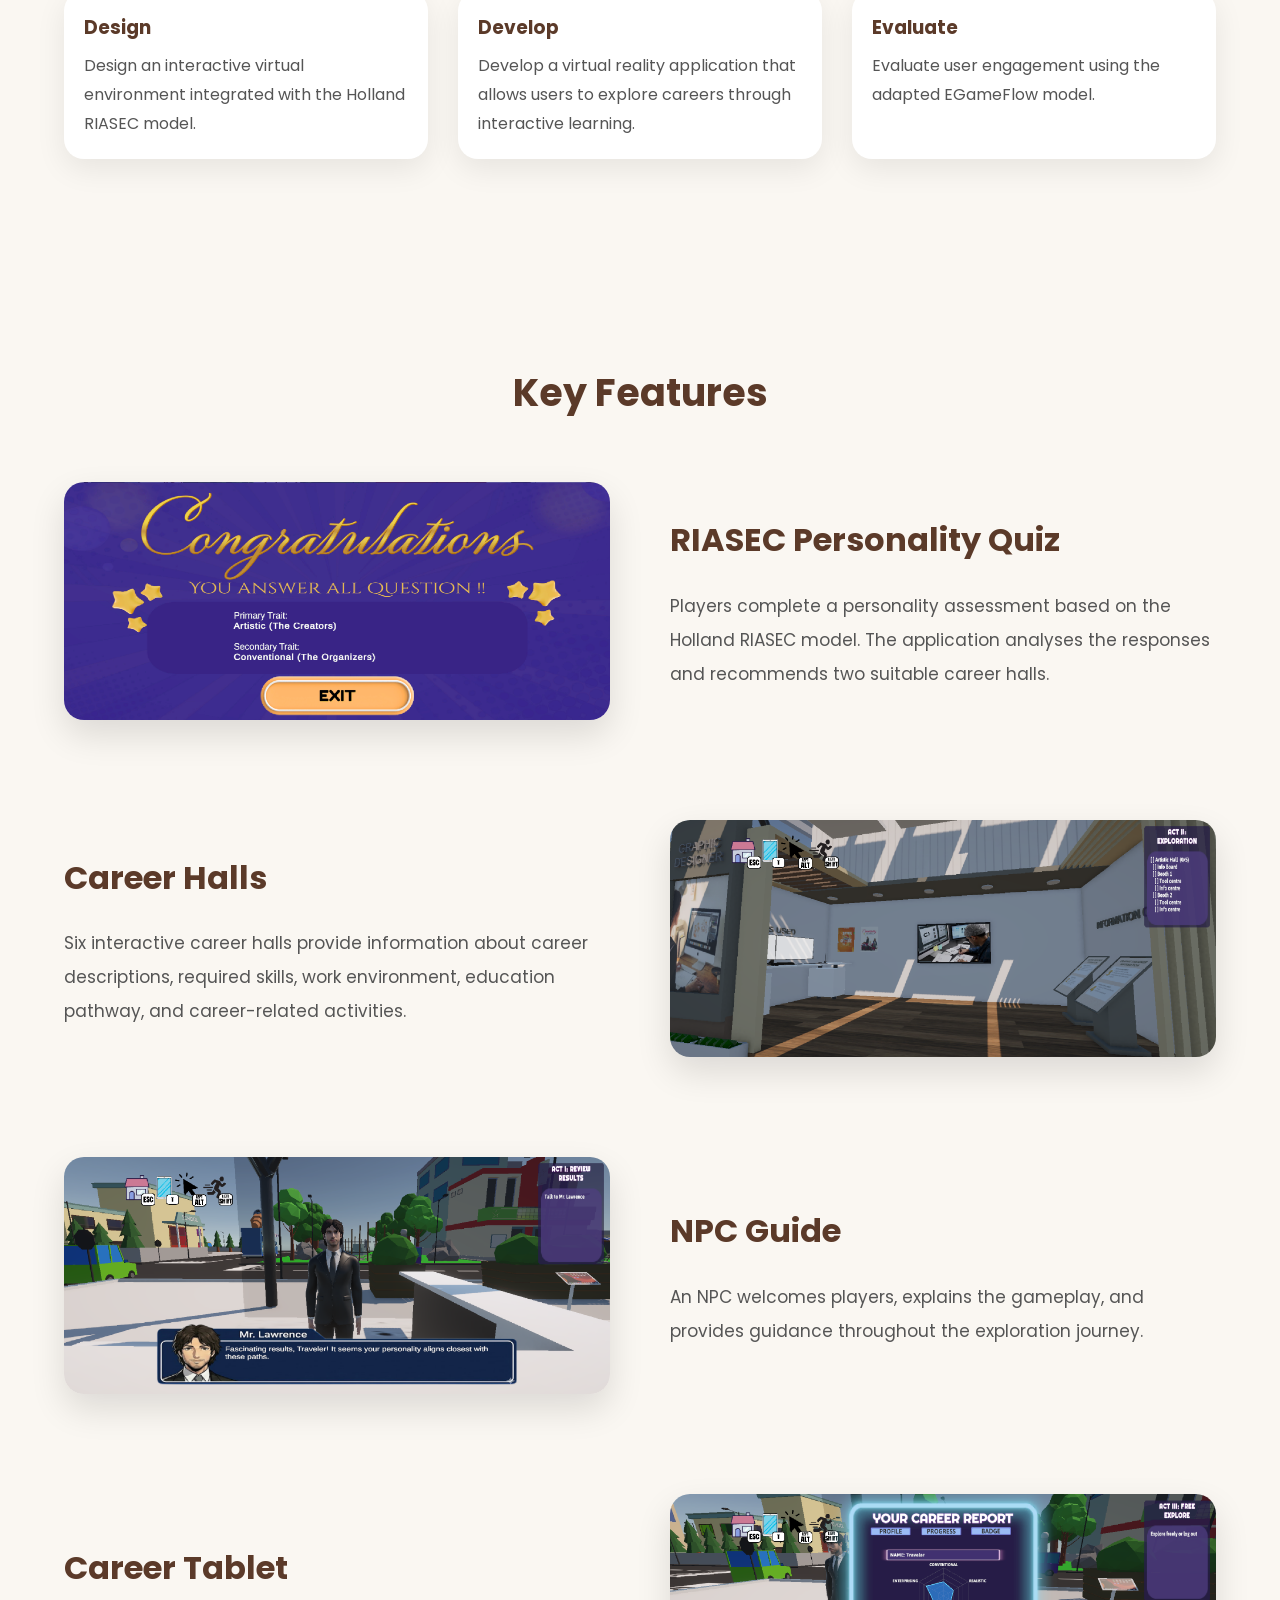
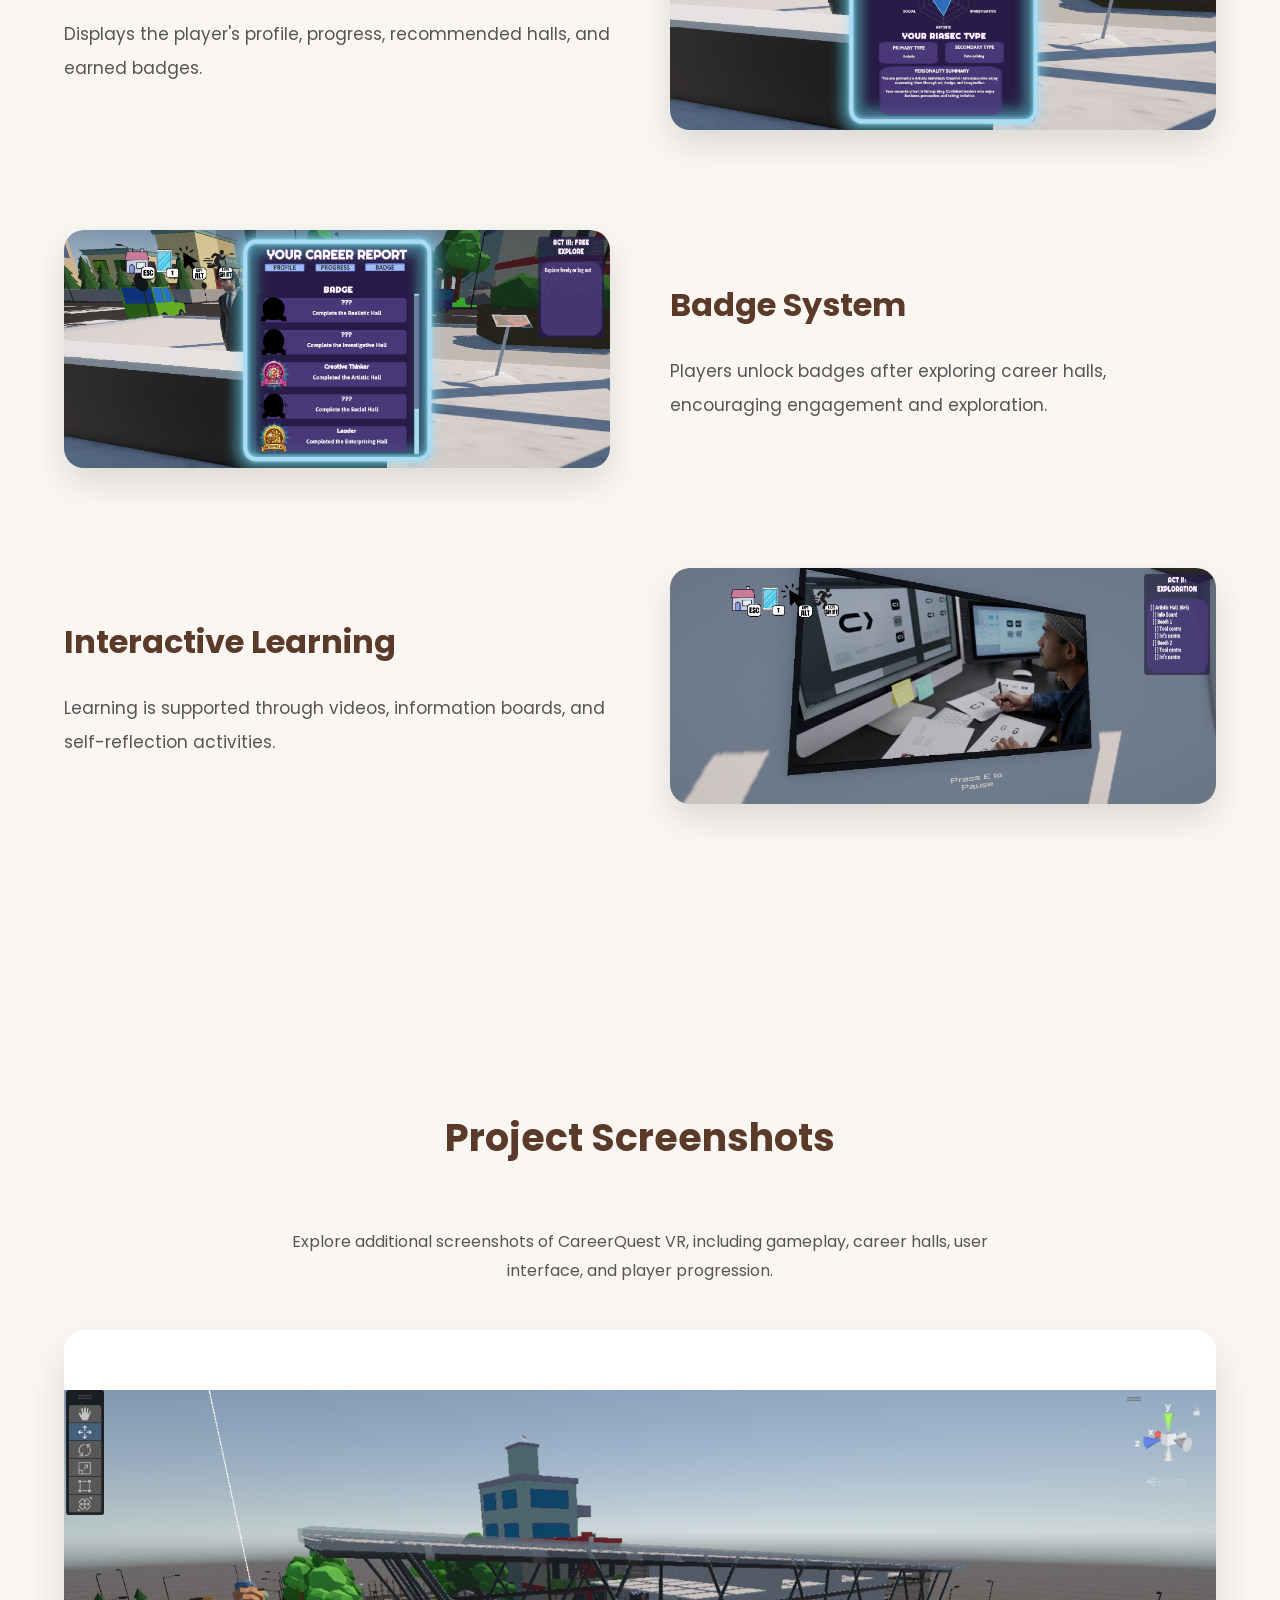
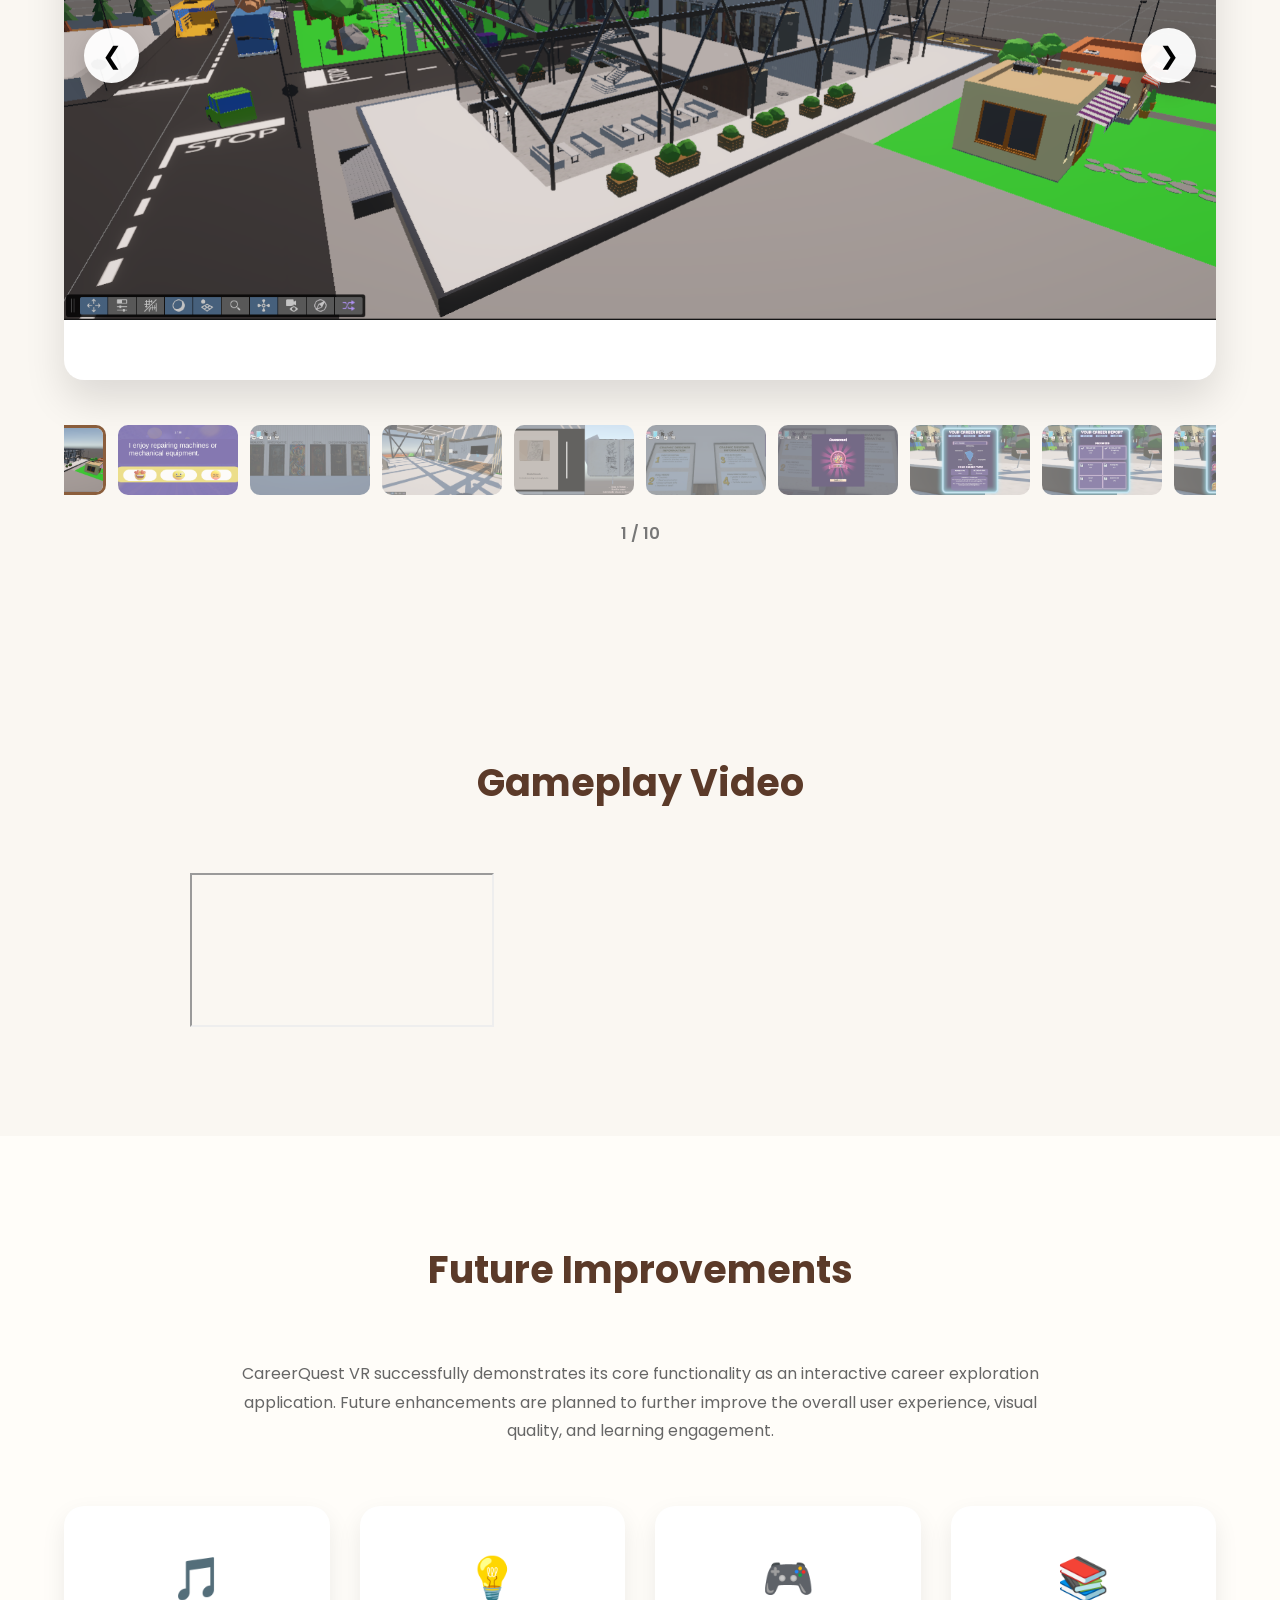
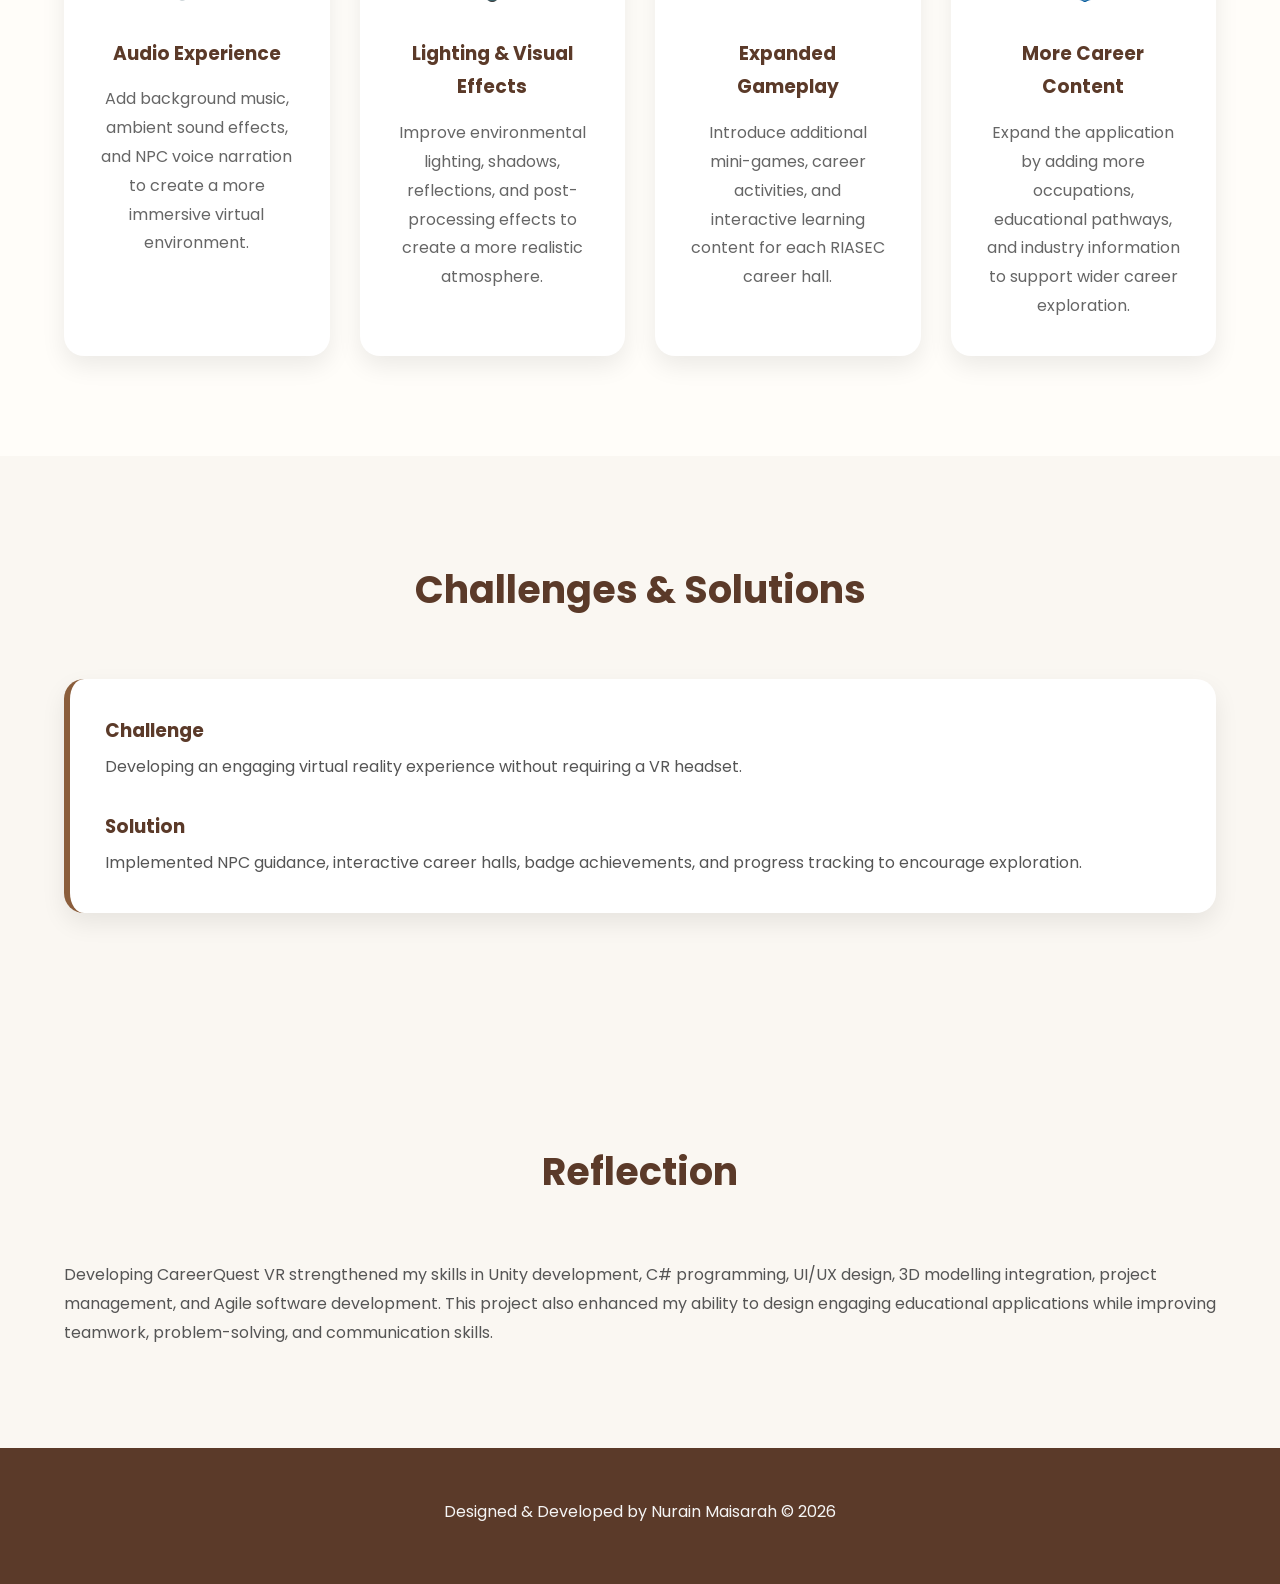
==== commit fe34f80d: "careerquest-vr.html updated to put youtube video" ====
--- a/careerquest-vr.html
+++ b/careerquest-vr.html
@@ -518,22 +518,22 @@
 
 <section id="video">
 
-<div class="container">
-
-<h2>
-
-Gameplay Video
-
-</h2>
-
-<video controls width="100%">
-
-<source src="video\CareerQuest Flow.mp4"
-type="video/mp4">
-
-</video>
-
-</div>
+    <div class="container">
+
+        <h2>Gameplay Video</h2>
+
+        <div class="video-container">
+
+            <iframe
+                src="https://www.youtube.com/embed/-G7_QYEAm-E"
+                title="CareerQuest VR Gameplay"
+                allow="accelerometer; autoplay; clipboard-write; encrypted-media; gyroscope; picture-in-picture; web-share"
+                allowfullscreen>
+            </iframe>
+
+        </div>
+
+    </div>
 
 </section>
 
@@ -728,4 +728,4 @@
 
 </body>
 
-</html>+</html>
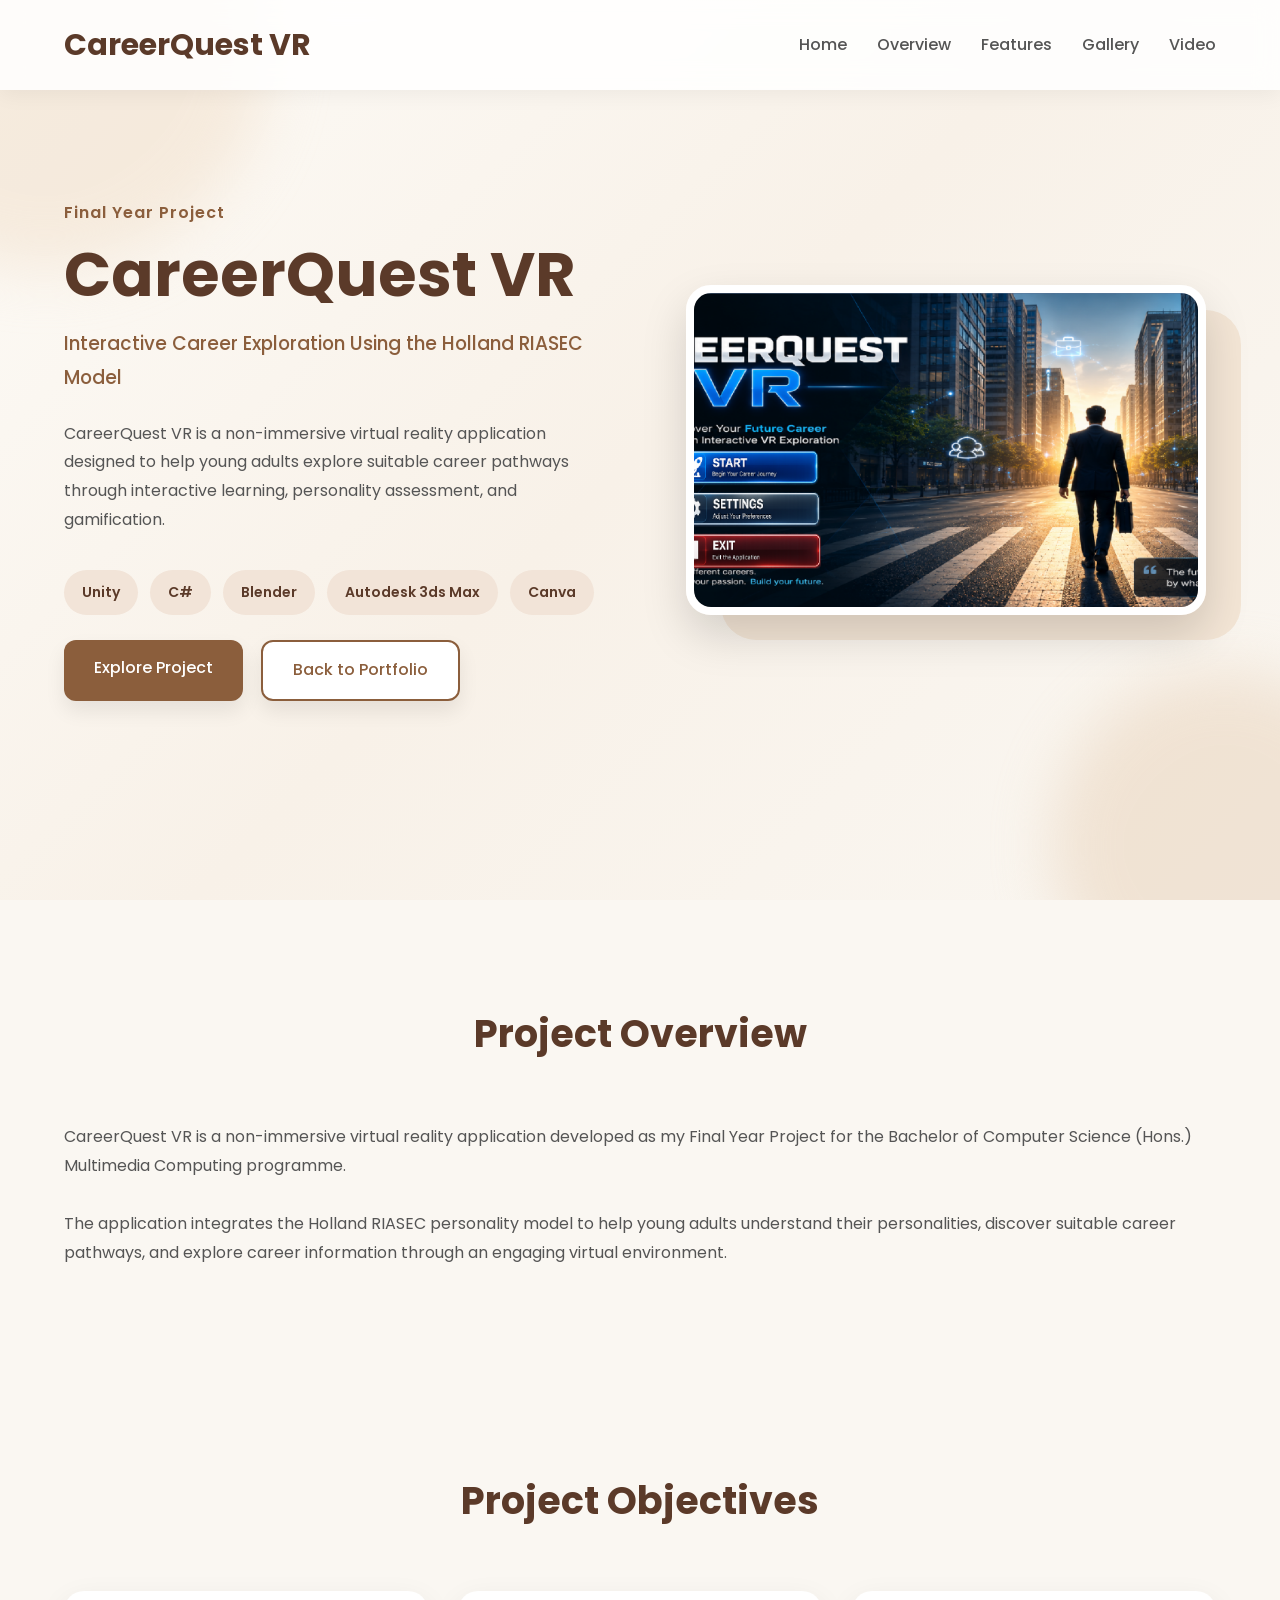
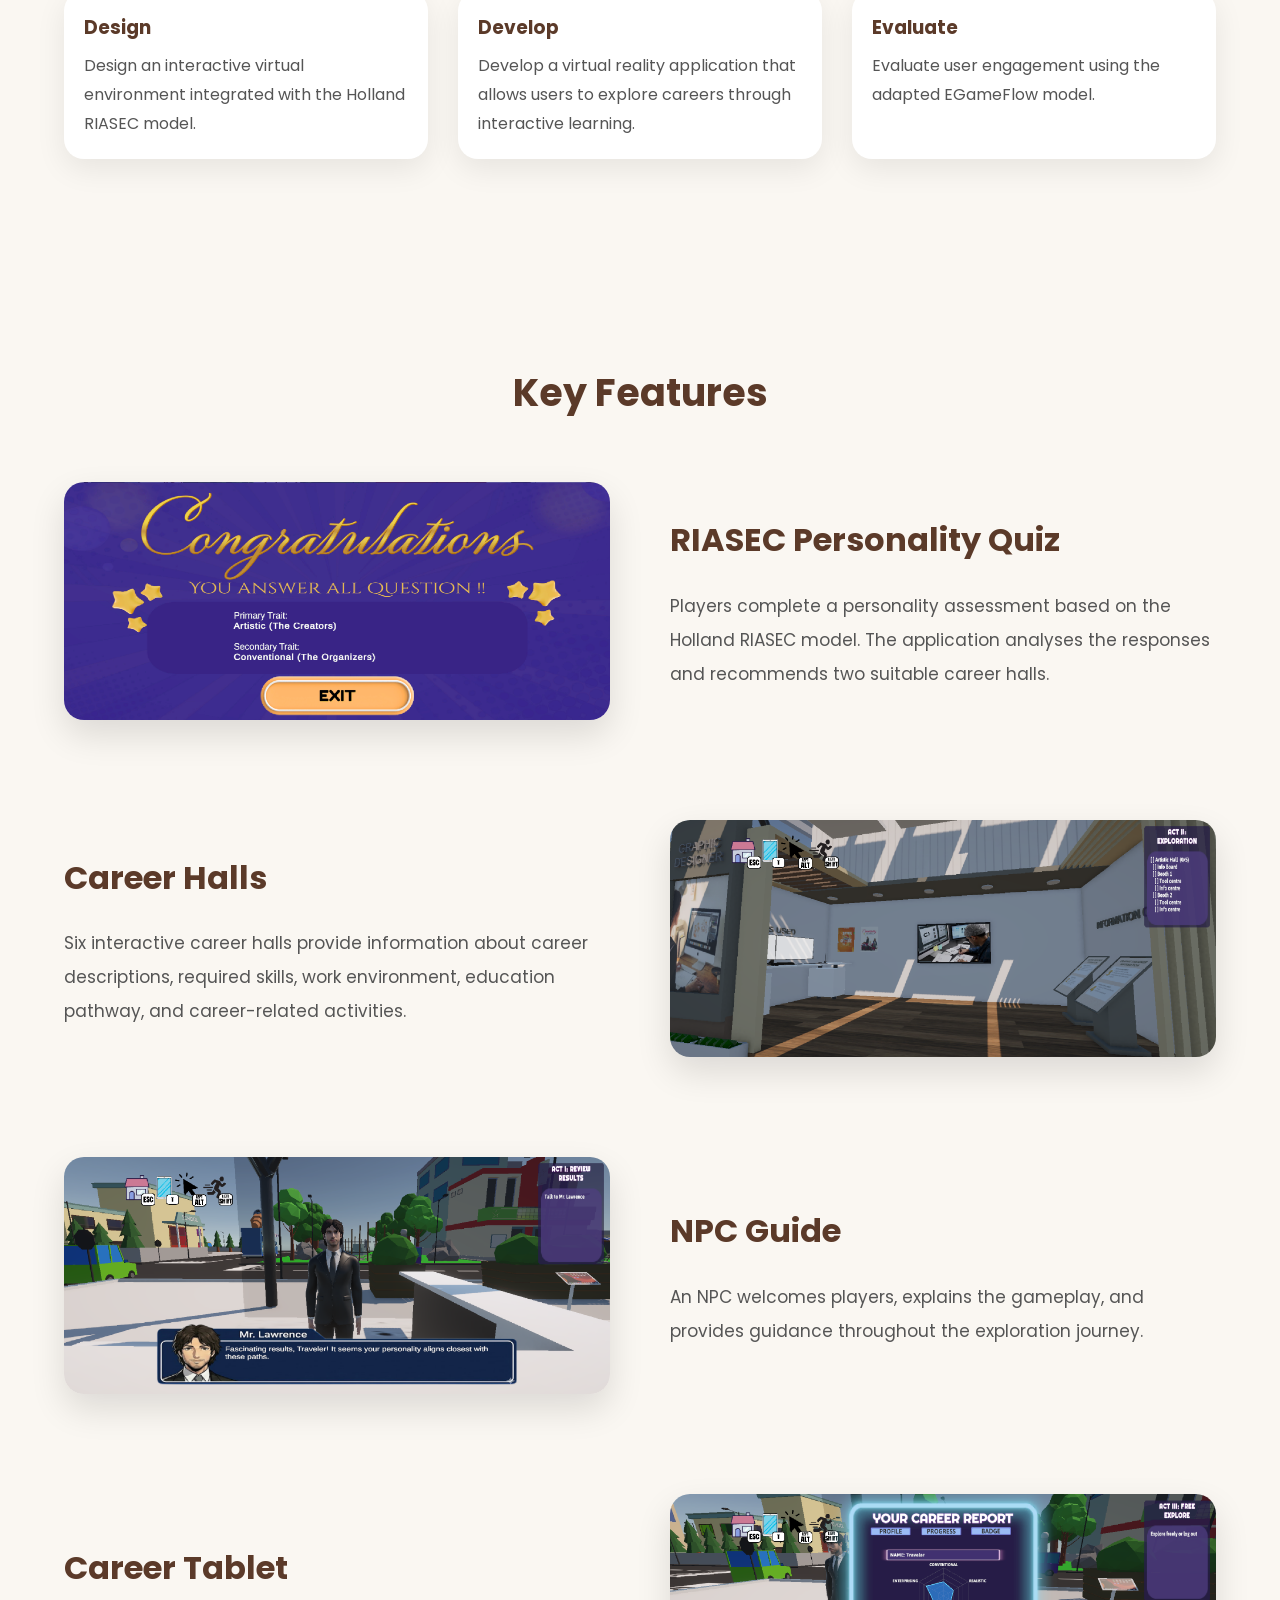
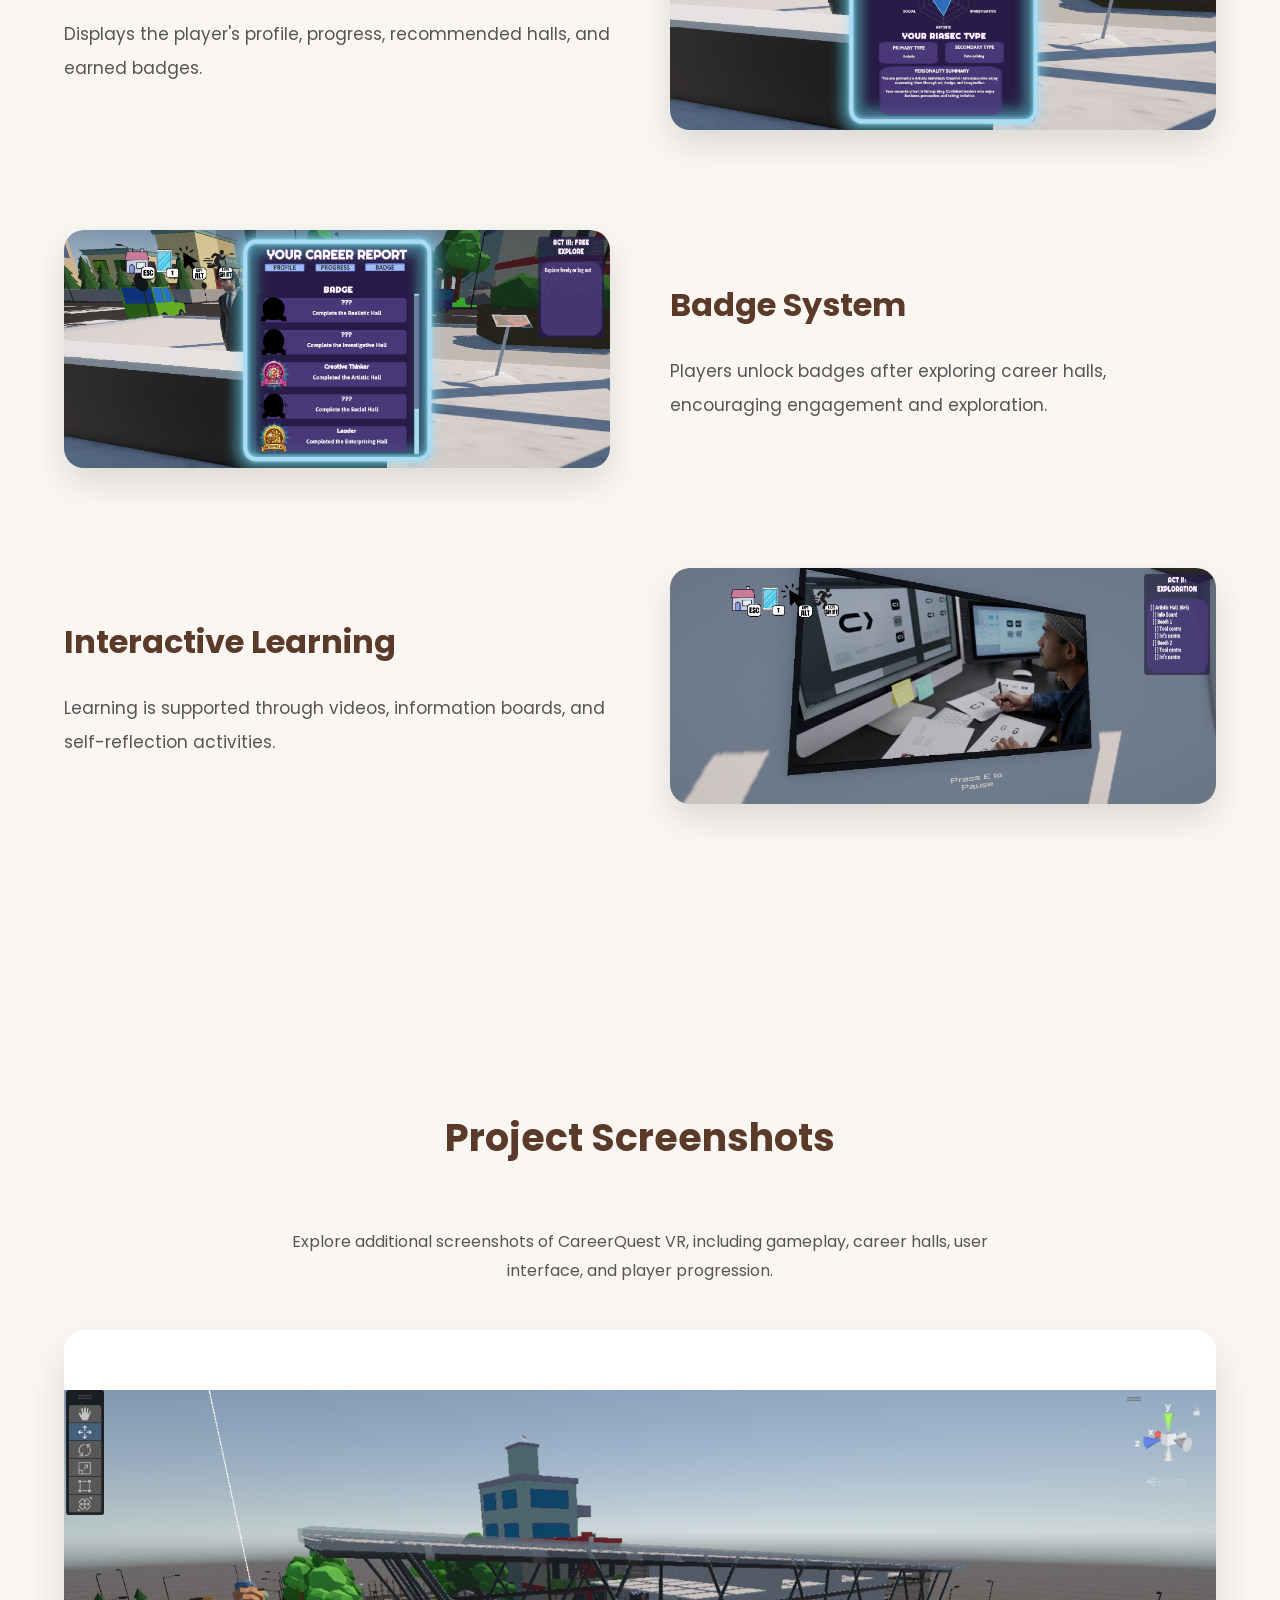
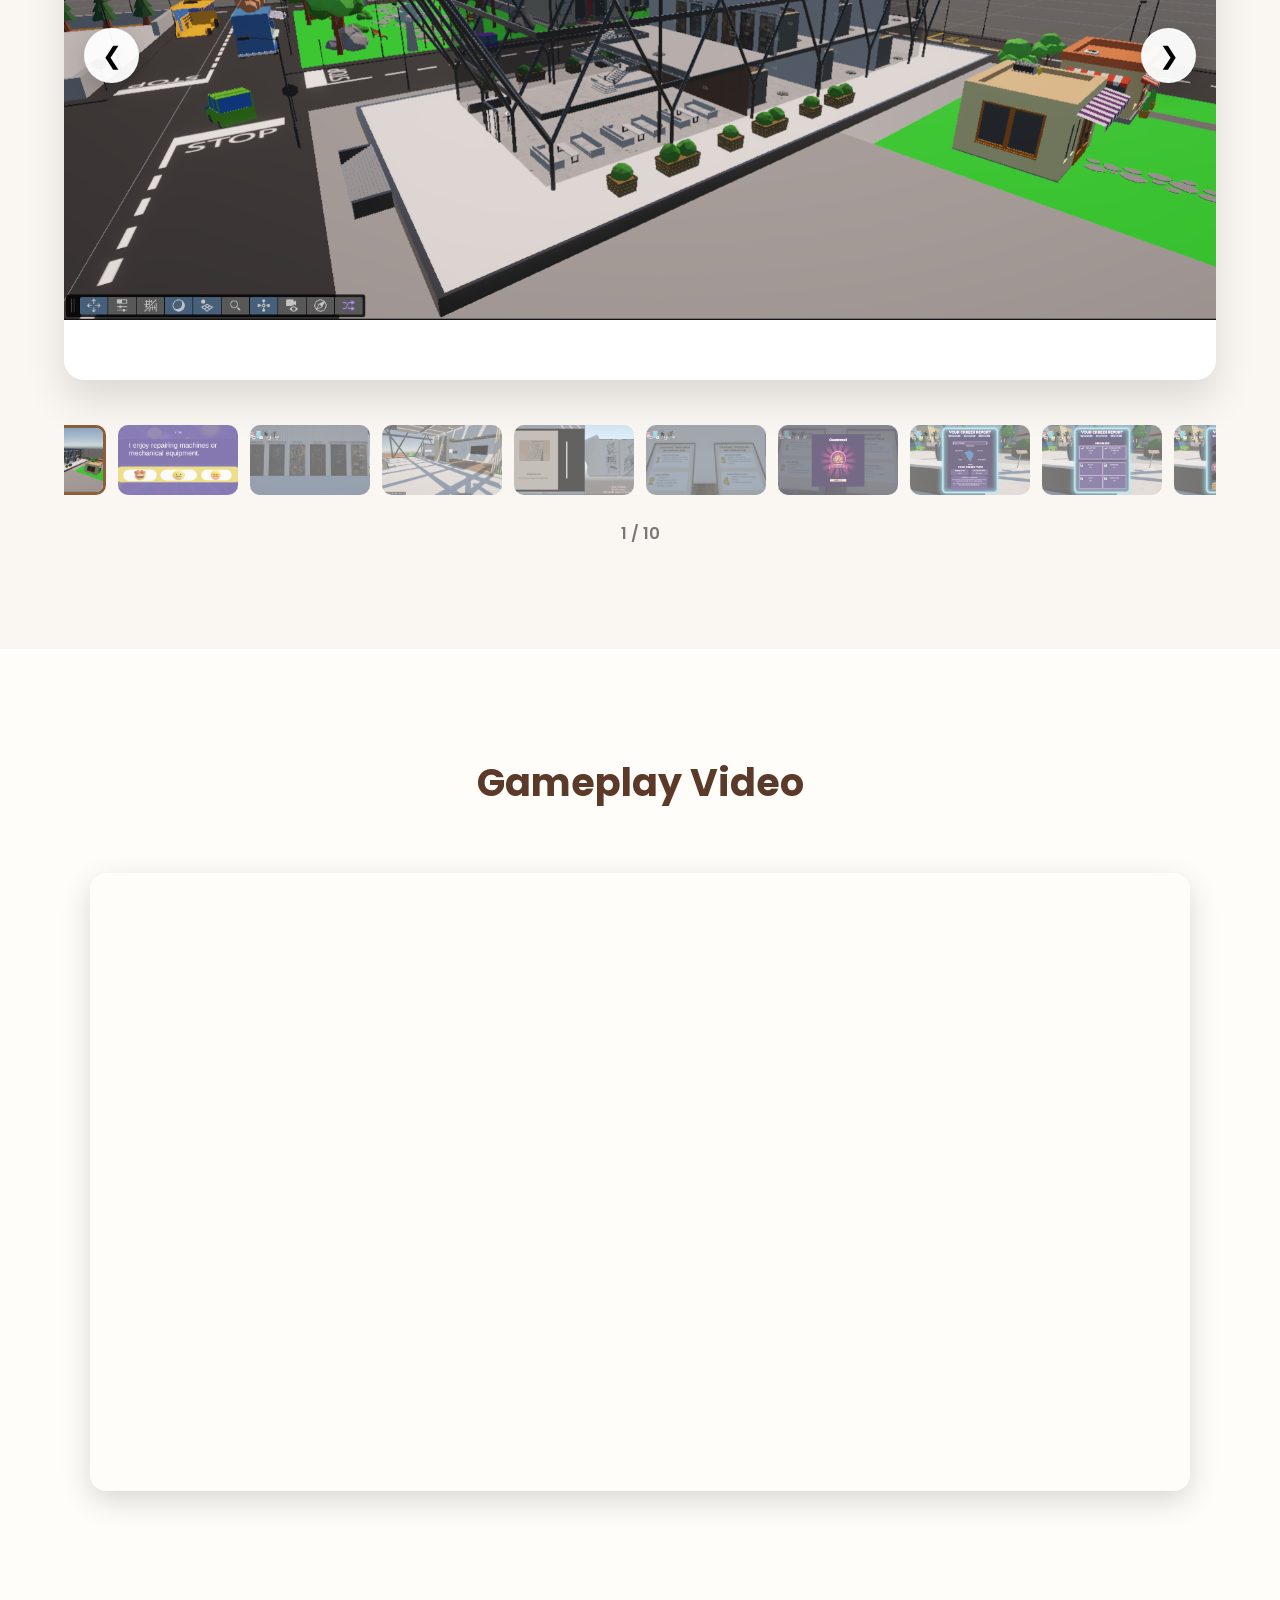
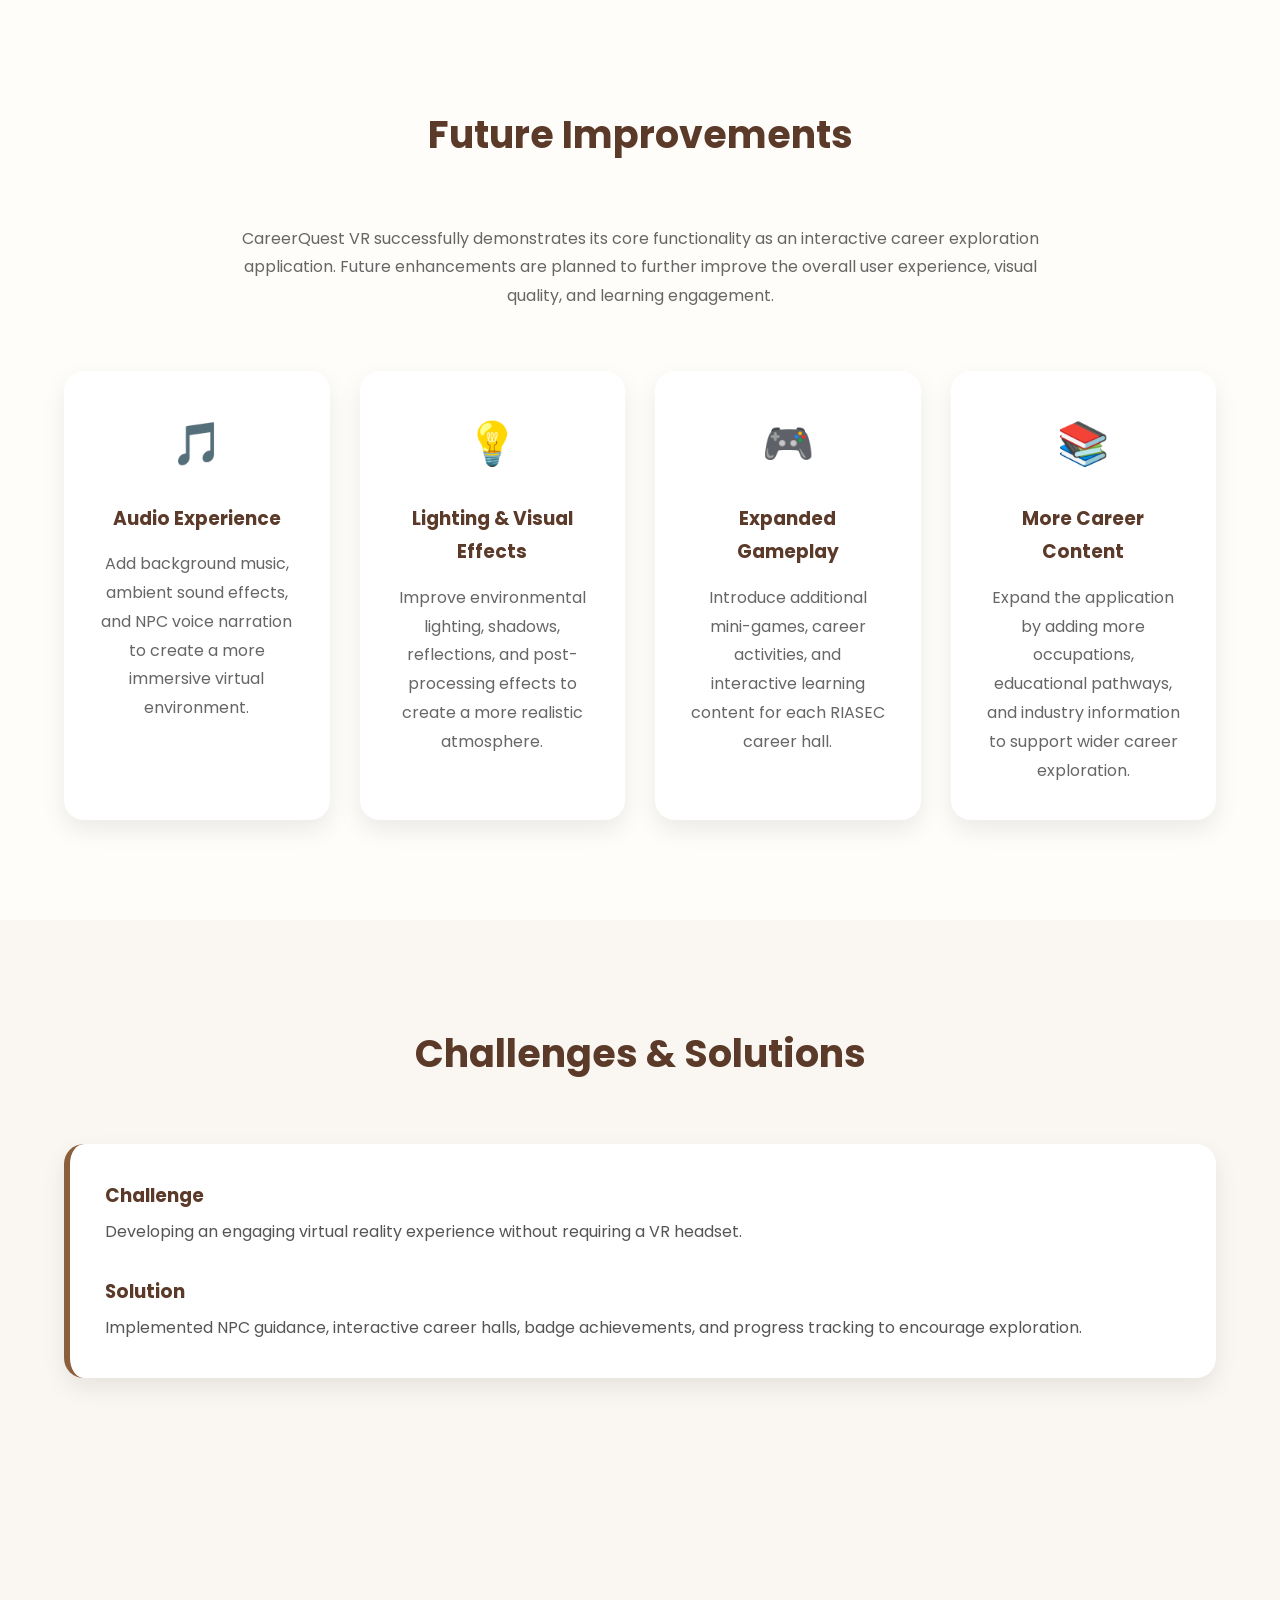
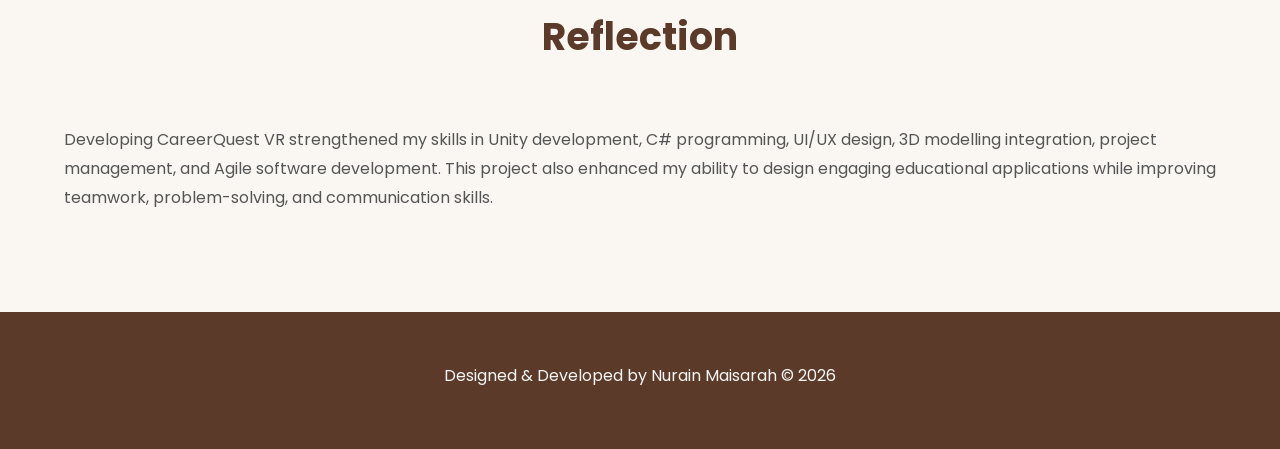
==== commit e3aa5a68: "careerquest-vr.html 2nd update" ====
--- a/careerquest-vr.html
+++ b/careerquest-vr.html
@@ -518,7 +518,7 @@
 
 <section id="video">
 
-    <div class="container">
+    <div class="video-wrapper">
 
         <h2>Gameplay Video</h2>
 
--- a/style.css
+++ b/style.css
@@ -1093,6 +1093,50 @@
 
 }
 
+/* ================= VIDEO ================= */
+
+#video {
+
+    background: #FFFDF9;
+
+    text-align: center;
+
+}
+
+.video-container {
+
+    width: 100%;
+
+    max-width: 1100px;
+
+    margin: 40px auto 0;
+
+    aspect-ratio: 16 / 9;
+
+}
+
+.video-container iframe {
+
+    width: 100%;
+
+    height: 100%;
+
+    border: none;
+
+    border-radius: 16px;
+
+    box-shadow: 0 10px 30px rgba(0,0,0,.15);
+
+}
+
+.video-wrapper{
+
+    width:95%;
+    max-width:1400px;
+    margin:auto;
+
+}
+
 /* ==========================================
    FUTURE IMPROVEMENTS
 ========================================== */
@@ -1518,465 +1562,443 @@
 }
 
 /* =====================================================
-   VIDEO
-===================================================== */
-
-.video-container{
-
-    max-width:900px;
-
-    margin:auto;
-
-}
-
-.video-container video{
+   PROJECT HIGHLIGHTS
+===================================================== */
+
+.highlights{
+
+    display:grid;
+
+    grid-template-columns:repeat(auto-fit,minmax(250px,1fr));
+
+    gap:25px;
+
+}
+
+.highlight-card{
+
+    background:white;
+
+    border-radius:20px;
+
+    padding:30px;
+
+    text-align:center;
+
+    box-shadow:0 10px 25px rgba(0,0,0,.08);
+
+    transition:.3s;
+
+}
+
+.highlight-card:hover{
+
+    transform:translateY(-8px);
+
+}
+
+.highlight-card h3{
+
+    color:#5B3A29;
+
+    margin-bottom:15px;
+
+}
+
+.highlight-card p{
+
+    color:#666;
+
+}
+
+/* =====================================================
+   CONTACT
+===================================================== */
+
+.contact-container{
+
+    display:grid;
+
+    grid-template-columns:repeat(auto-fit,minmax(250px,1fr));
+
+    gap:30px;
+
+}
+
+.contact-card{
+
+    background:white;
+
+    text-decoration:none;
+
+    color:#444;
+
+    text-align:center;
+
+    padding:35px;
+
+    border-radius:20px;
+
+    box-shadow:0 10px 25px rgba(0,0,0,.08);
+
+    transition:.35s;
+
+}
+
+.contact-card:hover{
+
+    background:#8B5E3C;
+
+    color:white;
+
+    transform:translateY(-8px);
+
+}
+
+.contact-card .icon{
+
+    font-size:42px;
+
+    margin-bottom:20px;
+
+}
+
+.contact-card h3{
+
+    margin-bottom:10px;
+
+    font-size:22px;
+
+}
+
+.contact-card p{
+
+    color:inherit;
+
+    font-size:15px;
+
+    word-break:break-word;
+
+}
+
+/* =====================================================
+   FOOTER
+===================================================== */
+
+footer{
+
+    background:#5B3A29;
+
+    color:white;
+
+    text-align:center;
+
+    padding:50px 20px;
+
+}
+
+footer h3{
+
+    font-size:30px;
+
+    margin-bottom:10px;
+
+}
+
+footer p{
+
+    color:#F5F5F5;
+
+    margin-bottom:8px;
+
+}
+
+/* =====================================================
+   ANIMATION
+===================================================== */
+
+.fade-up{
+
+    opacity:0;
+
+    transform:translateY(40px);
+
+    transition:all .8s ease;
+
+}
+
+.fade-up.show{
+
+    opacity:1;
+
+    transform:translateY(0);
+
+}
+
+/* =====================================================
+   SCROLLBAR
+===================================================== */
+
+::-webkit-scrollbar{
+
+    width:10px;
+
+}
+
+::-webkit-scrollbar-track{
+
+    background:#F3EEE8;
+
+}
+
+::-webkit-scrollbar-thumb{
+
+    background:#B89272;
+
+    border-radius:20px;
+
+}
+
+::-webkit-scrollbar-thumb:hover{
+
+    background:#8B5E3C;
+
+}
+
+/* =====================================================
+   RESPONSIVE
+===================================================== */
+
+@media(max-width:992px){
+
+.hero-container{
+
+    flex-direction:column-reverse;
+
+    text-align:center;
+
+    gap:40px;
+
+}
+
+.hero-image img{
+
+    width:270px;
+
+    height:270px;
+
+}
+
+.project-hero .hero-image img{
 
     width:100%;
 
-    border-radius:20px;
-
-    box-shadow:0 15px 35px rgba(0,0,0,.12);
-
-}
-
-/* =====================================================
-   PROJECT HIGHLIGHTS
-===================================================== */
+    max-width:450px;
+
+}
+
+.about-container{
+
+    flex-direction:column;
+
+    text-align:center;
+
+}
+
+.featured-project{
+
+    grid-template-columns:1fr;
+
+}
+
+.project-buttons{
+
+    justify-content:center;
+
+}
+
+.hero-buttons{
+
+    justify-content:center;
+
+}
+
+.skills{
+
+    justify-content:center;
+
+}
+
+}
+
+/* =====================================================
+   MOBILE
+===================================================== */
+
+@media(max-width:768px){
+
+nav{
+
+    flex-direction:column;
+
+    gap:15px;
+
+}
+
+nav ul{
+
+    flex-wrap:wrap;
+
+    justify-content:center;
+
+    gap:18px;
+
+}
+
+.hero{
+
+    padding-top:120px;
+
+}
+
+.hero-text h1{
+
+    font-size:42px;
+
+}
+
+.hero-text h3{
+
+    font-size:22px;
+
+}
+
+section{
+
+    padding:80px 0;
+
+}
+
+section h2{
+
+    font-size:30px;
+
+}
+
+.about-image img{
+
+    width:220px;
+
+}
+
+#main-image{
+
+    height:250px;
+
+}
+
+.thumbnail{
+
+    width:80px;
+
+    height:55px;
+
+}
+
+.project-card img{
+
+    height:180px;
+
+}
+
+.timeline{
+
+    grid-template-columns:1fr;
+
+}
+
+.contact-container{
+
+    grid-template-columns:1fr;
+
+}
 
 .highlights{
 
-    display:grid;
-
-    grid-template-columns:repeat(auto-fit,minmax(250px,1fr));
-
-    gap:25px;
-
-}
-
-.highlight-card{
-
-    background:white;
-
-    border-radius:20px;
-
-    padding:30px;
+    grid-template-columns:1fr;
+
+}
+
+}
+
+/* =====================================================
+   SMALL MOBILE
+===================================================== */
+
+@media(max-width:480px){
+
+.container{
+
+    width:92%;
+
+}
+
+.hero-text h1{
+
+    font-size:34px;
+
+}
+
+.hero-text h3{
+
+    font-size:20px;
+
+}
+
+.btn{
+
+    width:100%;
 
     text-align:center;
 
-    box-shadow:0 10px 25px rgba(0,0,0,.08);
-
-    transition:.3s;
-
-}
-
-.highlight-card:hover{
-
-    transform:translateY(-8px);
-
-}
-
-.highlight-card h3{
-
-    color:#5B3A29;
-
-    margin-bottom:15px;
-
-}
-
-.highlight-card p{
-
-    color:#666;
-
-}
-
-/* =====================================================
-   CONTACT
-===================================================== */
-
-.contact-container{
-
-    display:grid;
-
-    grid-template-columns:repeat(auto-fit,minmax(250px,1fr));
-
-    gap:30px;
-
-}
-
-.contact-card{
-
-    background:white;
-
-    text-decoration:none;
-
-    color:#444;
-
-    text-align:center;
-
-    padding:35px;
-
-    border-radius:20px;
-
-    box-shadow:0 10px 25px rgba(0,0,0,.08);
-
-    transition:.35s;
-
-}
-
-.contact-card:hover{
-
-    background:#8B5E3C;
-
-    color:white;
-
-    transform:translateY(-8px);
-
-}
-
-.contact-card .icon{
-
-    font-size:42px;
-
-    margin-bottom:20px;
-
-}
-
-.contact-card h3{
-
-    margin-bottom:10px;
-
-    font-size:22px;
-
-}
-
-.contact-card p{
-
-    color:inherit;
-
-    font-size:15px;
-
-    word-break:break-word;
-
-}
-
-/* =====================================================
-   FOOTER
-===================================================== */
-
-footer{
-
-    background:#5B3A29;
-
-    color:white;
-
-    text-align:center;
-
-    padding:50px 20px;
-
-}
-
-footer h3{
-
-    font-size:30px;
-
-    margin-bottom:10px;
-
-}
-
-footer p{
-
-    color:#F5F5F5;
-
-    margin-bottom:8px;
-
-}
-
-/* =====================================================
-   ANIMATION
-===================================================== */
-
-.fade-up{
-
-    opacity:0;
-
-    transform:translateY(40px);
-
-    transition:all .8s ease;
-
-}
-
-.fade-up.show{
-
-    opacity:1;
-
-    transform:translateY(0);
-
-}
-
-/* =====================================================
-   SCROLLBAR
-===================================================== */
-
-::-webkit-scrollbar{
-
-    width:10px;
-
-}
-
-::-webkit-scrollbar-track{
-
-    background:#F3EEE8;
-
-}
-
-::-webkit-scrollbar-thumb{
-
-    background:#B89272;
-
-    border-radius:20px;
-
-}
-
-::-webkit-scrollbar-thumb:hover{
-
-    background:#8B5E3C;
-
-}
-
-/* =====================================================
-   RESPONSIVE
-===================================================== */
-
-@media(max-width:992px){
-
-.hero-container{
-
-    flex-direction:column-reverse;
-
-    text-align:center;
-
-    gap:40px;
-
-}
-
-.hero-image img{
-
-    width:270px;
-
-    height:270px;
-
-}
-
-.project-hero .hero-image img{
-
-    width:100%;
-
-    max-width:450px;
-
-}
-
-.about-container{
+}
+
+.hero-buttons{
 
     flex-direction:column;
 
-    text-align:center;
-
-}
-
-.featured-project{
-
-    grid-template-columns:1fr;
-
 }
 
 .project-buttons{
 
+    flex-direction:column;
+
+}
+
+.thumbnail-container{
+
+    gap:8px;
+
+}
+
+.thumbnail{
+
+    width:70px;
+
+    height:45px;
+
+}
+
+.project-tags{
+
     justify-content:center;
 
 }
 
-.hero-buttons{
+.skills{
 
     justify-content:center;
 
 }
 
-.skills{
-
-    justify-content:center;
-
-}
-
-}
-
-/* =====================================================
-   MOBILE
-===================================================== */
-
-@media(max-width:768px){
-
-nav{
-
-    flex-direction:column;
-
-    gap:15px;
-
-}
-
-nav ul{
-
-    flex-wrap:wrap;
-
-    justify-content:center;
-
-    gap:18px;
-
-}
-
-.hero{
-
-    padding-top:120px;
-
-}
-
-.hero-text h1{
-
-    font-size:42px;
-
-}
-
-.hero-text h3{
-
-    font-size:22px;
-
-}
-
-section{
-
-    padding:80px 0;
-
-}
-
-section h2{
-
-    font-size:30px;
-
-}
-
-.about-image img{
-
-    width:220px;
-
-}
-
-#main-image{
-
-    height:250px;
-
-}
-
-.thumbnail{
-
-    width:80px;
-
-    height:55px;
-
-}
-
-.project-card img{
-
-    height:180px;
-
-}
-
-.timeline{
-
-    grid-template-columns:1fr;
-
-}
-
-.contact-container{
-
-    grid-template-columns:1fr;
-
-}
-
-.highlights{
-
-    grid-template-columns:1fr;
-
-}
-
-}
-
-/* =====================================================
-   SMALL MOBILE
-===================================================== */
-
-@media(max-width:480px){
-
-.container{
-
-    width:92%;
-
-}
-
-.hero-text h1{
-
-    font-size:34px;
-
-}
-
-.hero-text h3{
-
-    font-size:20px;
-
-}
-
-.btn{
-
-    width:100%;
-
-    text-align:center;
-
-}
-
-.hero-buttons{
-
-    flex-direction:column;
-
-}
-
-.project-buttons{
-
-    flex-direction:column;
-
-}
-
-.thumbnail-container{
-
-    gap:8px;
-
-}
-
-.thumbnail{
-
-    width:70px;
-
-    height:45px;
-
-}
-
-.project-tags{
-
-    justify-content:center;
-
-}
-
-.skills{
-
-    justify-content:center;
-
-}
-
-}+}
